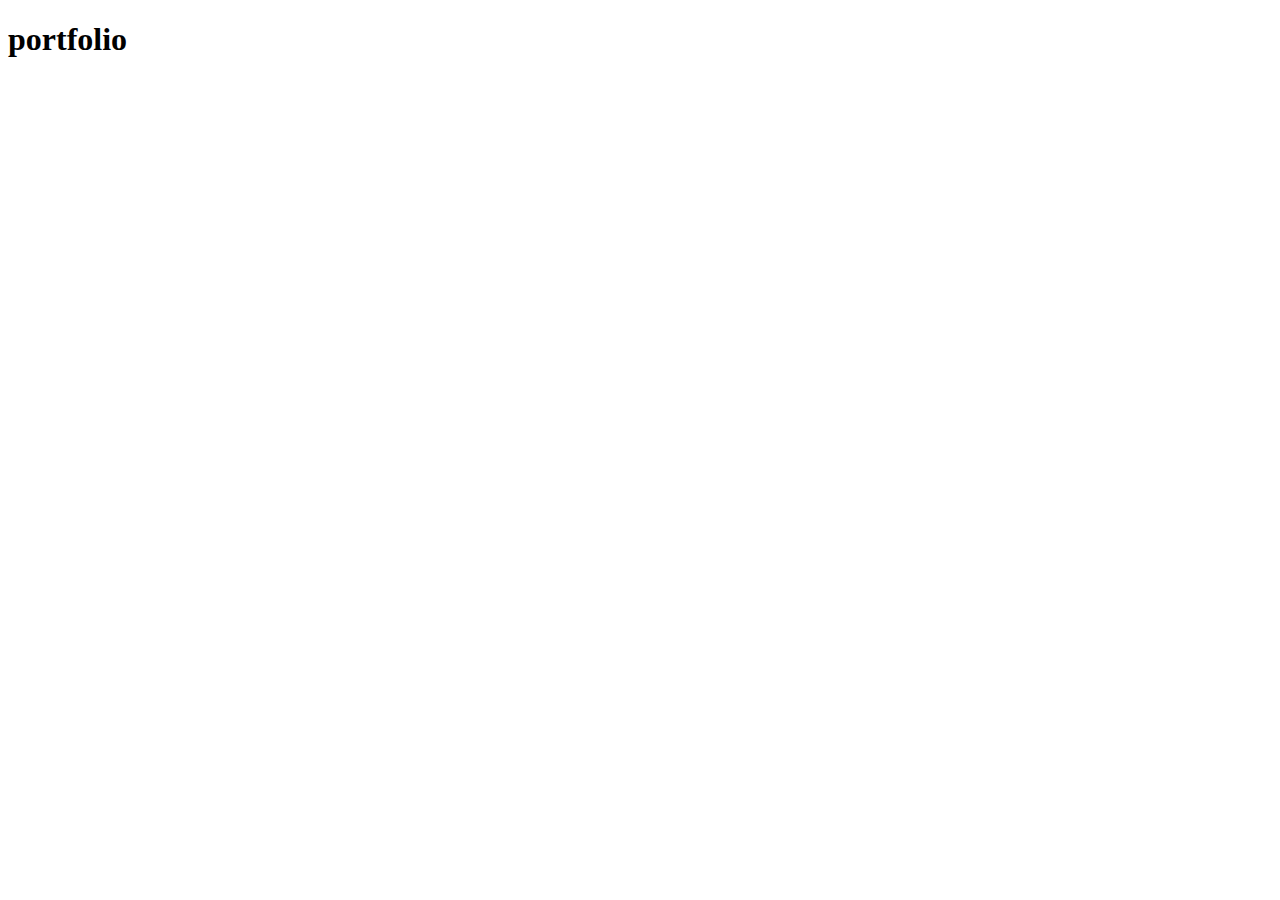
==== portfolio.html @ 7af53f61 "Dobavil documenti iz hw-1" ====
<!DOCTYPE html>
<html lang="en">
<head>
    <meta charset="UTF-8">
    <meta name="viewport" content="width=device-width, initial-scale=1.0">
    <title>Document</title>
</head>
<body>
    <h1>portfolio</h1>
</body>
</html>
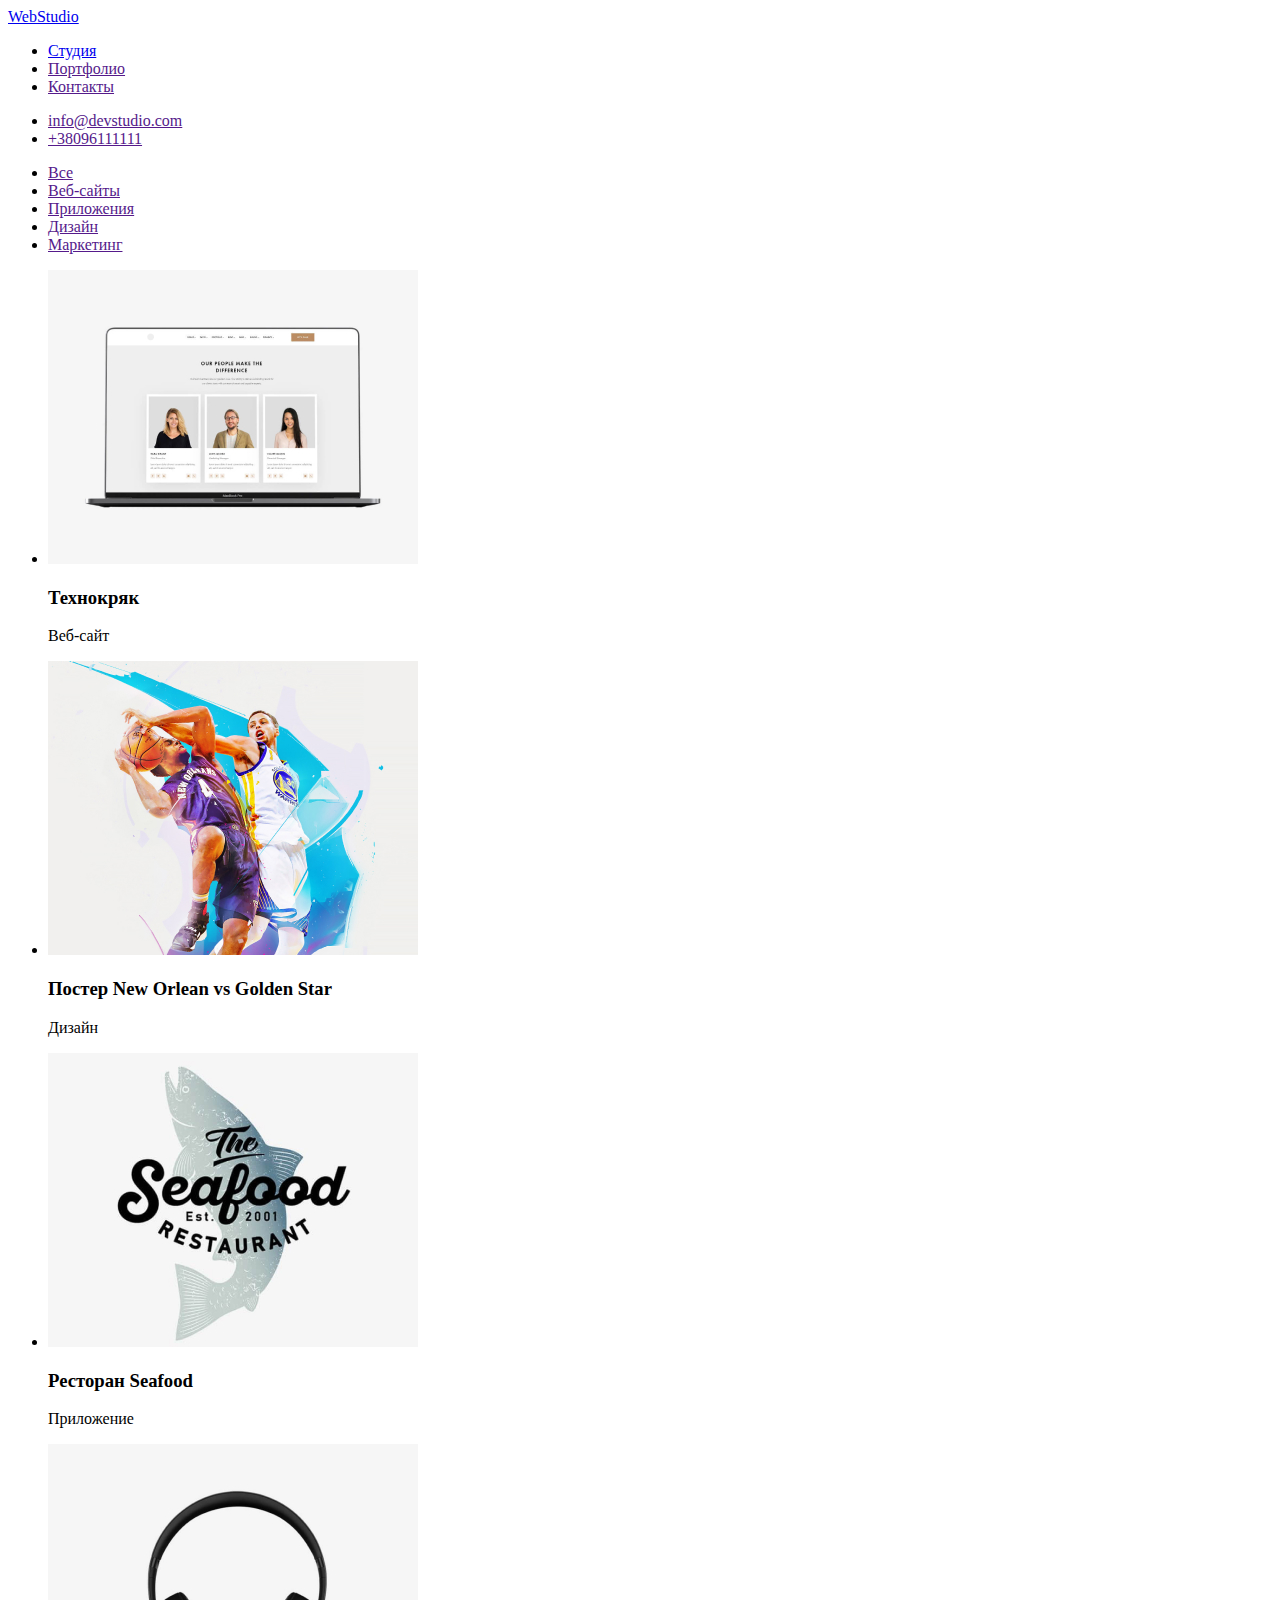
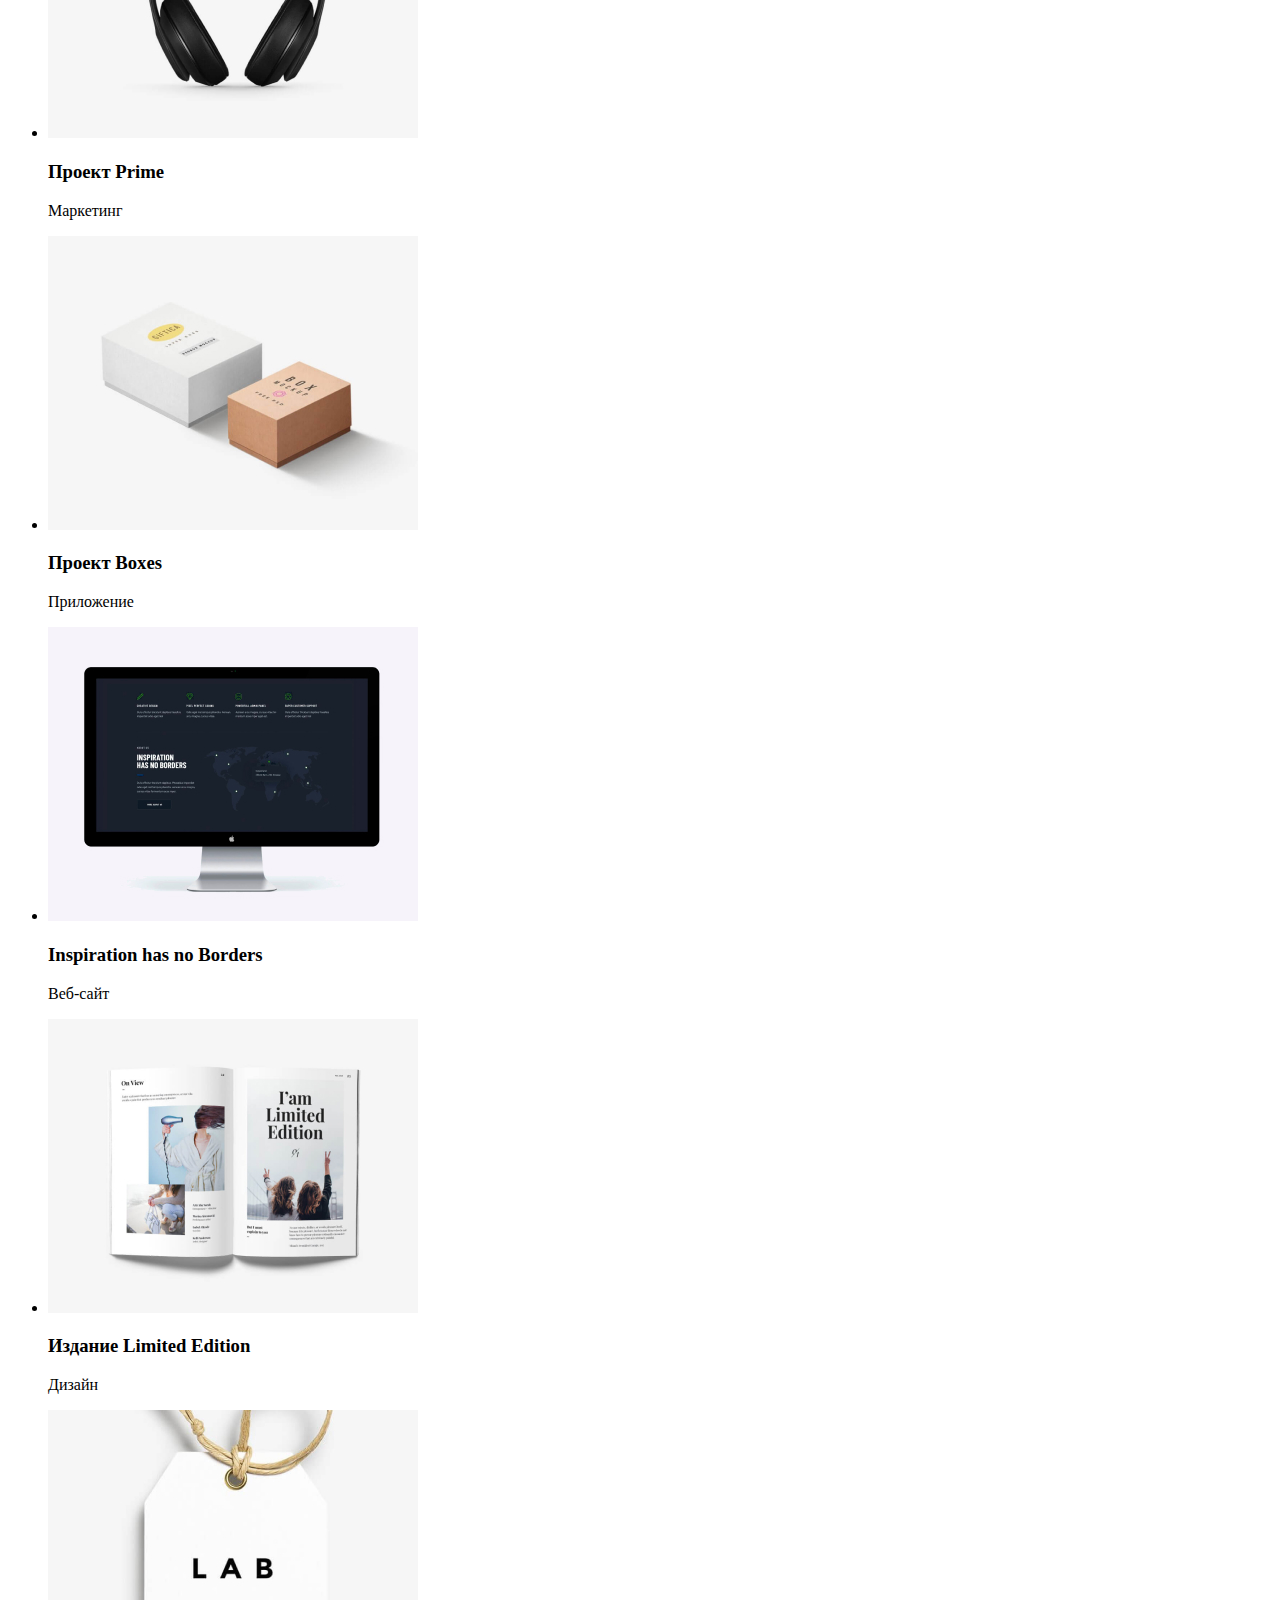
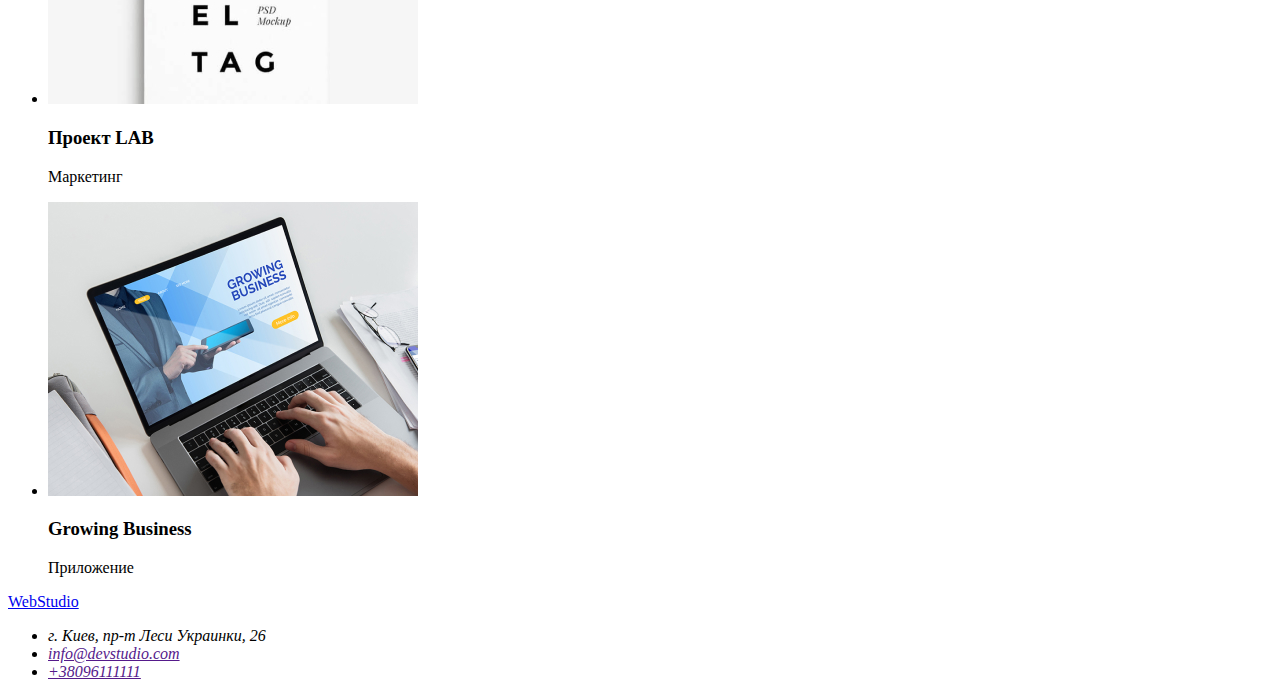
==== commit c4f8c272: "made html hw-2" ====
--- a/portfolio.html
+++ b/portfolio.html
@@ -6,6 +6,116 @@
     <title>Document</title>
 </head>
 <body>
-    <h1>portfolio</h1>
+    <header>
+        <nav>
+            <a href="/">
+    
+                WebStudio
+            </a>
+            <ul>
+                <li> <a href="./index.html">Студия</a></li>
+                <li> <a href="">Портфолио</a></li>
+                <li> <a href="">Контакты</a></li>
+            </ul>
+        </nav>
+        <ul>
+            <li><a href="">info@devstudio.com</a></li>
+            <li><a href="">+38096111111</a></li>
+        </ul>
+    
+    </header>
+    <!-- Telo -->
+
+    <main>
+        <ul>
+        <li> <a href="">Все</a></li>
+        <li> <a href="">Веб-сайты</a></li>
+        <li> <a href="">Приложения</a></li>
+        <li> <a href="">Дизайн</a></li>
+        <li> <a href="">Маркетинг</a></li>
+        </ul>
+
+        <section>
+            <ul>
+                <li><img src="./img/img7.jpg" alt="tehnokryak" width="370">
+                <h3>Технокряк</h3>
+                <p>Веб-сайт</p>
+                </li>
+            </ul>
+            <ul>
+                <li><img src="./img/img8.jpg" alt="new orlean" width="370">
+                    <h3>Постер New Orlean vs Golden Star</h3>
+                    <p>Дизайн</p>
+                </li>
+            </ul>
+            <ul>
+                <li><img src="./img/img9.jpg" alt="Seafood" width="370">
+                    <h3>Ресторан Seafood</h3>
+                    <p>Приложение</p>
+                </li>
+            </ul>
+
+            <ul>
+                <li><img src="./img/img10.jpg" alt="Prime" width="370">
+                    <h3>Проект Prime</h3>
+                    <p>Маркетинг</p>
+                </li>
+            </ul>
+
+            <ul>
+                <li><img src="./img/img11.jpg" alt="Boxes" width="370">
+                    <h3>Проект Boxes</h3>
+                    <p>Приложение</p>
+                </li>
+            </ul>
+
+            <ul>
+                <li><img src="./img/img12.jpg" alt="Inspiration" width="370">
+                    <h3>Inspiration has no Borders</h3>
+                    <p>Веб-сайт</p>
+                </li>
+            </ul>
+
+            <ul>
+                <li><img src="./img/img13.jpg" alt="Limited Edition" width="370">
+                    <h3>Издание Limited Edition</h3>
+                    <p>Дизайн</p>
+                </li>
+            </ul>
+
+            <ul>
+                <li><img src="./img/img14.jpg" alt="LAB" width="370">
+                    <h3>Проект LAB</h3>
+                    <p>Маркетинг</p>
+                </li>
+            </ul>
+
+            <ul>
+                <li><img src="./img/img15.jpg" alt="Growing Business" width="370">
+                    <h3>Growing Business</h3>
+                    <p>Приложение</p>
+                </li>
+            </ul>
+        </section>
+
+    </main>
+
+    <!--FOOTER-->
+    <footer>
+    
+        <a href="/">
+            WebStudio
+        </a>
+        <address>
+            <ul>
+    
+                <li>г. Киев, пр-т Леси Украинки, 26</li>
+    
+                <li><a href="">info@devstudio.com</a></li>
+                <li><a href="">+38096111111</a></li>
+            </ul>
+        </address>
+    </footer>
+
 </body>
 </html>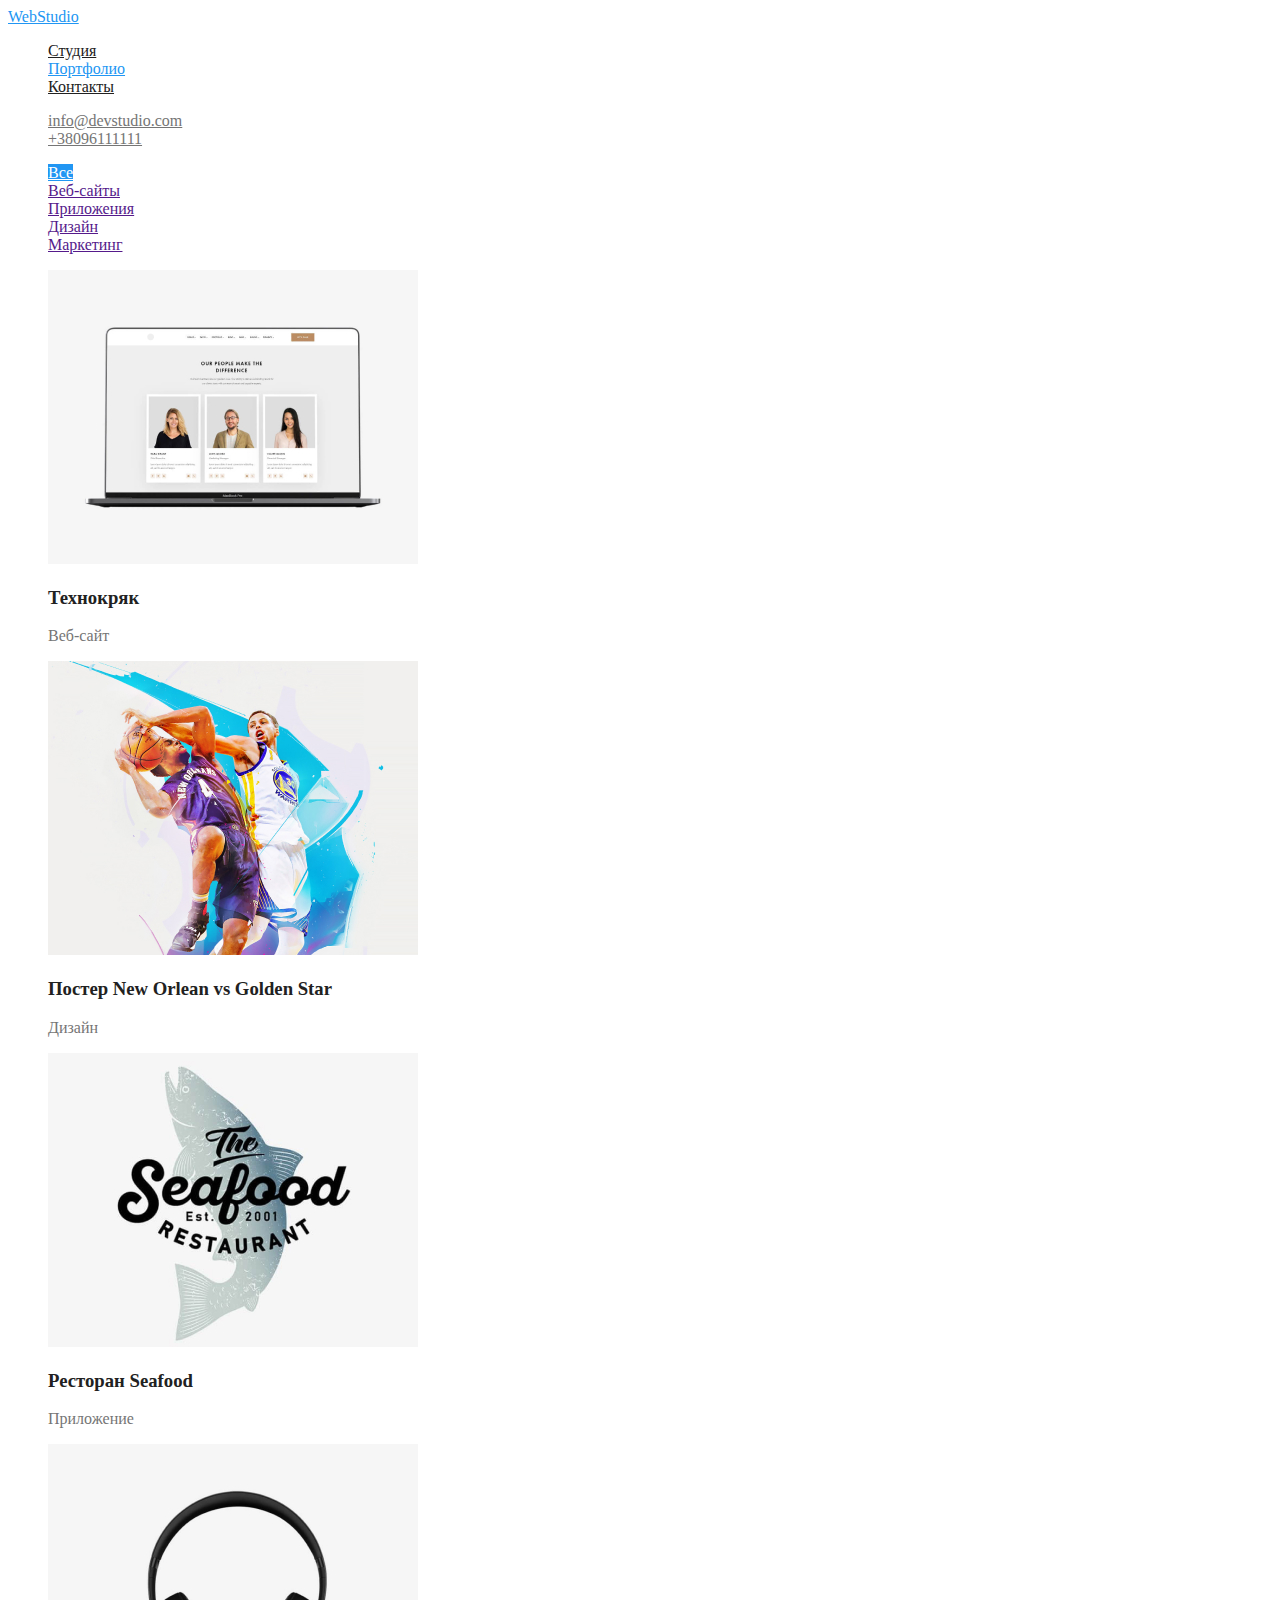
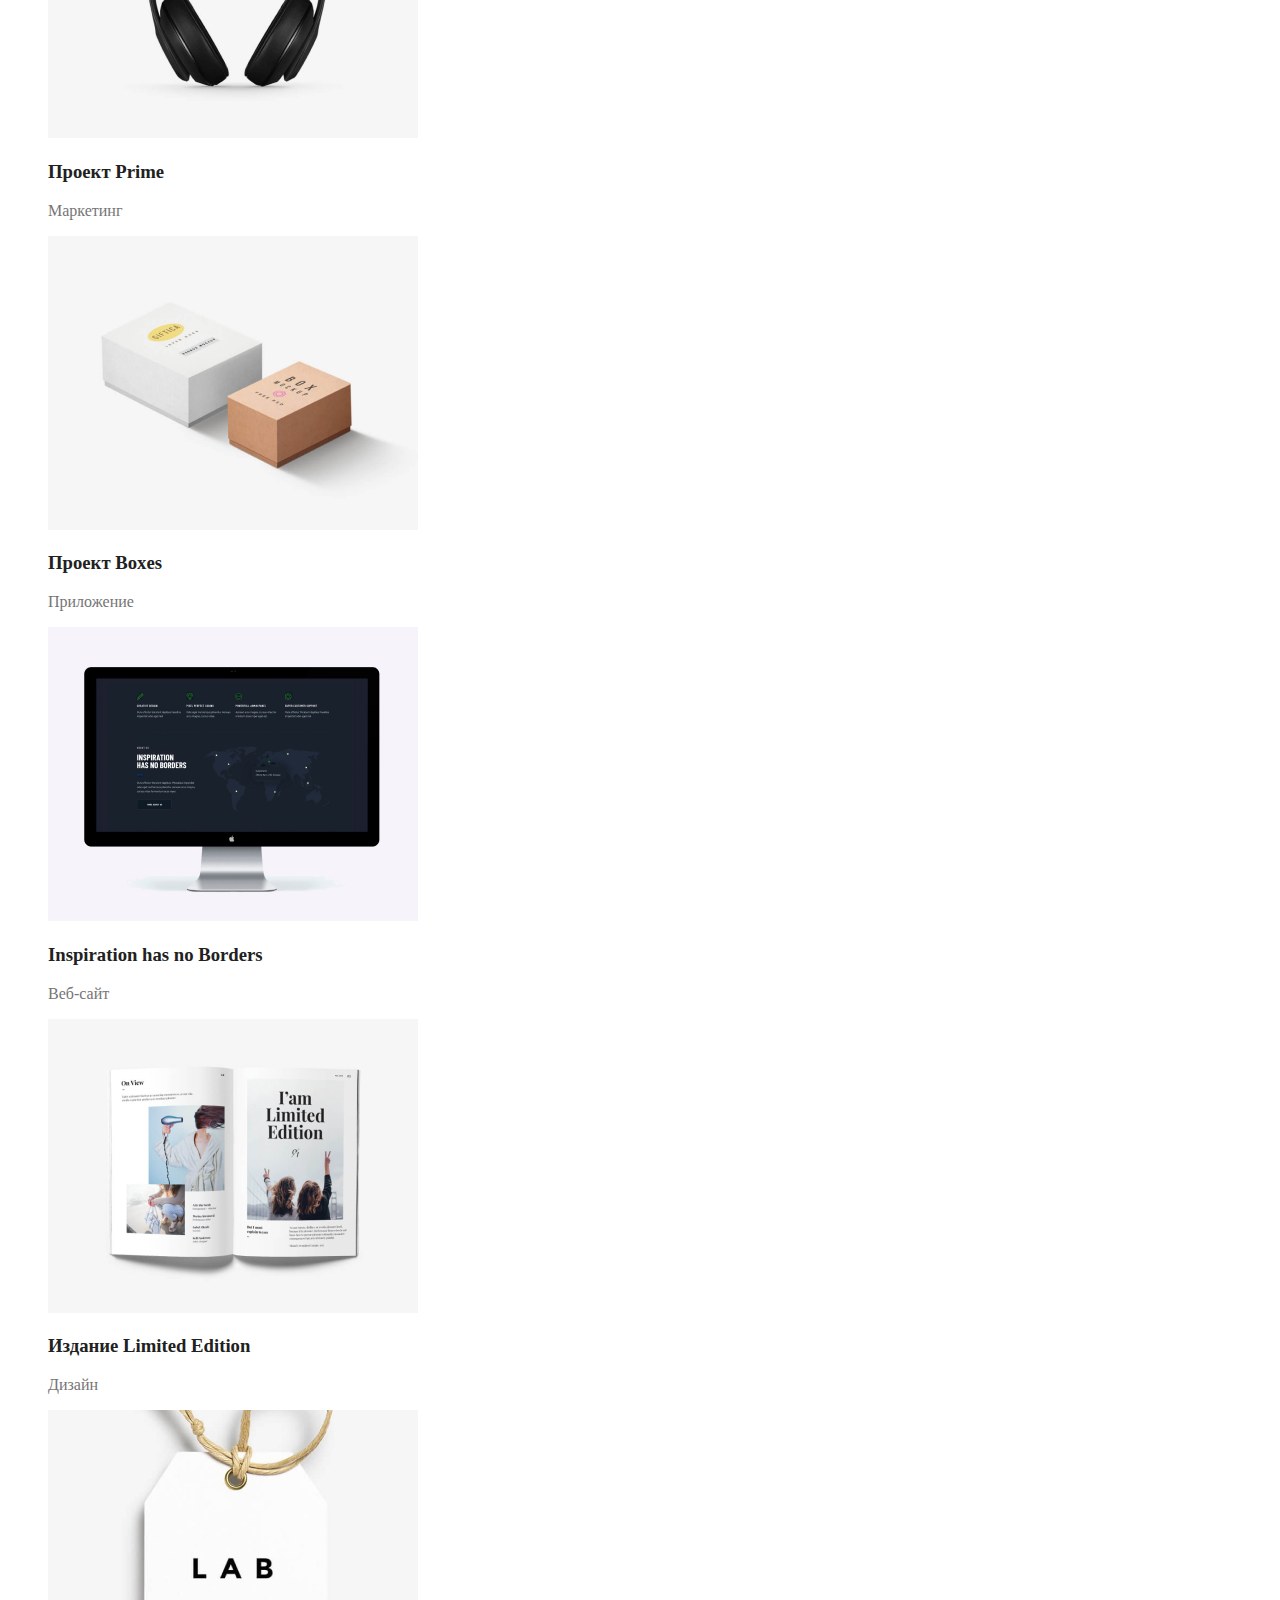
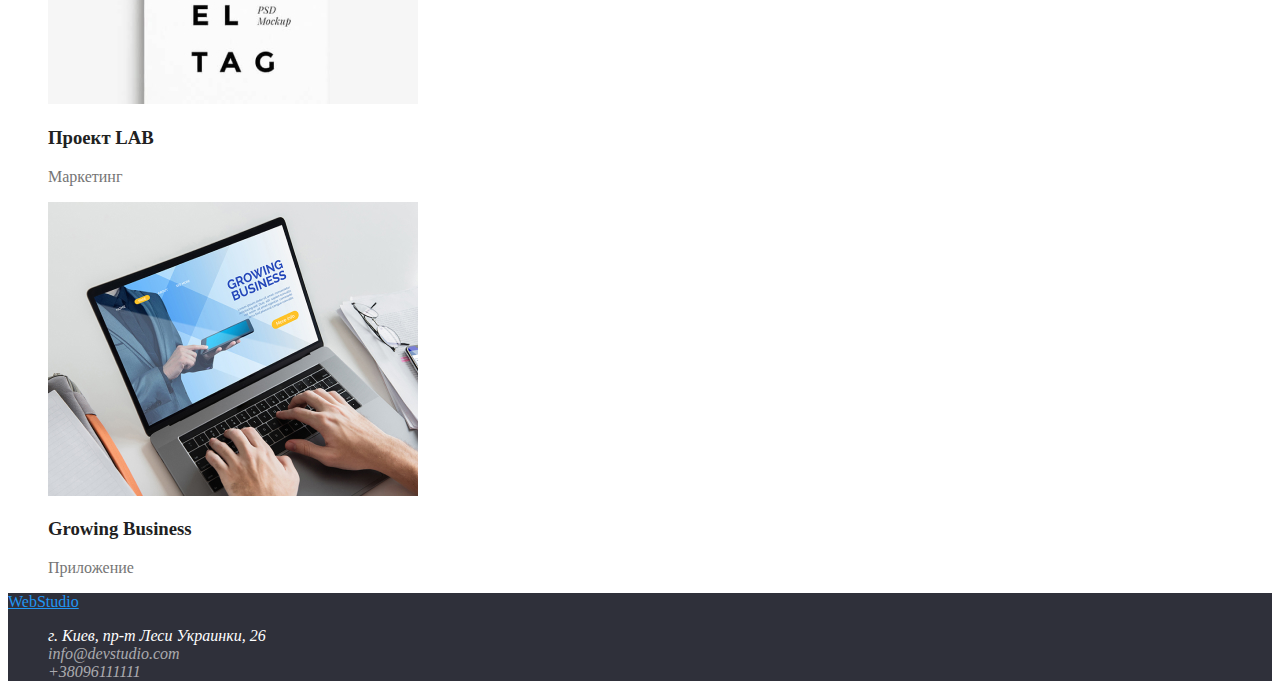
==== commit c8de917f: "made css to portfolio.html" ====
--- a/portfolio.html
+++ b/portfolio.html
@@ -1,34 +1,38 @@
 <!DOCTYPE html>
 <html lang="en">
+
 <head>
     <meta charset="UTF-8">
     <meta name="viewport" content="width=device-width, initial-scale=1.0">
     <title>Document</title>
+    <link rel="stylesheet" href="./css/style.css">
 </head>
+
 <body>
-    <header>
+    <!--SHAPKA-->
+    <header class="header">
         <nav>
-            <a href="/">
-    
+            <a href="/" class="logo">
+
                 WebStudio
             </a>
-            <ul>
-                <li> <a href="./index.html">Студия</a></li>
-                <li> <a href="">Портфолио</a></li>
-                <li> <a href="">Контакты</a></li>
+            <ul class="site-nav">
+                <li> <a href="./index.html" class="link">Студия</a></li>
+                <li> <a href="" class="link-current">Портфолио</a></li>
+                <li> <a href="" class="link">Контакты</a></li>
             </ul>
         </nav>
-        <ul>
-            <li><a href="">info@devstudio.com</a></li>
-            <li><a href="">+38096111111</a></li>
+        <ul class="contacts">
+            <li><a href="" class="link">info@devstudio.com</a></li>
+            <li><a href="" class="link">+38096111111</a></li>
         </ul>
     
     </header>
     <!-- Telo -->
 
     <main>
-        <ul>
-        <li> <a href="">Все</a></li>
+        <ul class="features">
+        <li> <a href="" class="features-button">Все</a></li>
         <li> <a href="">Веб-сайты</a></li>
         <li> <a href="">Приложения</a></li>
         <li> <a href="">Дизайн</a></li>
@@ -38,62 +42,62 @@
         <section>
             <ul>
                 <li><img src="./img/img7.jpg" alt="tehnokryak" width="370">
-                <h3>Технокряк</h3>
-                <p>Веб-сайт</p>
+                <h3 class="section-title">Технокряк</h3>
+                <p class="section-text">Веб-сайт</p>
                 </li>
             </ul>
             <ul>
                 <li><img src="./img/img8.jpg" alt="new orlean" width="370">
-                    <h3>Постер New Orlean vs Golden Star</h3>
-                    <p>Дизайн</p>
+                    <h3 class="section-title">Постер New Orlean vs Golden Star</h3>
+                    <p class="section-text">Дизайн</p>
                 </li>
             </ul>
             <ul>
                 <li><img src="./img/img9.jpg" alt="Seafood" width="370">
-                    <h3>Ресторан Seafood</h3>
-                    <p>Приложение</p>
+                    <h3 class="section-title">Ресторан Seafood</h3>
+                    <p class="section-text">Приложение</p>
                 </li>
             </ul>
 
             <ul>
                 <li><img src="./img/img10.jpg" alt="Prime" width="370">
-                    <h3>Проект Prime</h3>
-                    <p>Маркетинг</p>
+                    <h3 class="section-title">Проект Prime</h3>
+                    <p class="section-text">Маркетинг</p>
                 </li>
             </ul>
 
             <ul>
                 <li><img src="./img/img11.jpg" alt="Boxes" width="370">
-                    <h3>Проект Boxes</h3>
-                    <p>Приложение</p>
+                    <h3 class="section-title">Проект Boxes</h3>
+                    <p class="section-text">Приложение</p>
                 </li>
             </ul>
 
             <ul>
                 <li><img src="./img/img12.jpg" alt="Inspiration" width="370">
-                    <h3>Inspiration has no Borders</h3>
-                    <p>Веб-сайт</p>
+                    <h3 class="section-title">Inspiration has no Borders</h3>
+                    <p class="section-text">Веб-сайт</p>
                 </li>
             </ul>
 
             <ul>
                 <li><img src="./img/img13.jpg" alt="Limited Edition" width="370">
-                    <h3>Издание Limited Edition</h3>
-                    <p>Дизайн</p>
+                    <h3 class="section-title">Издание Limited Edition</h3>
+                    <p class="section-text">Дизайн</p>
                 </li>
             </ul>
 
             <ul>
                 <li><img src="./img/img14.jpg" alt="LAB" width="370">
-                    <h3>Проект LAB</h3>
-                    <p>Маркетинг</p>
+                    <h3 class="section-title">Проект LAB</h3>
+                    <p class="section-text">Маркетинг</p>
                 </li>
             </ul>
 
             <ul>
                 <li><img src="./img/img15.jpg" alt="Growing Business" width="370">
-                    <h3>Growing Business</h3>
-                    <p>Приложение</p>
+                    <h3 class="section-title">Growing Business</h3>
+                    <p class="section-text">Приложение</p>
                 </li>
             </ul>
         </section>
@@ -101,21 +105,21 @@
     </main>
 
     <!--FOOTER-->
-    <footer>
+    <footer class="footer">
     
-        <a href="/">
+        <a href="/" class="logo">
             WebStudio
         </a>
         <address>
             <ul>
     
-                <li>г. Киев, пр-т Леси Украинки, 26</li>
+                <li class="address">г. Киев, пр-т Леси Украинки, 26</li>
     
-                <li><a href="">info@devstudio.com</a></li>
-                <li><a href="">+38096111111</a></li>
+                <li class="contact-address">info@devstudio.com</li>
+                <li class="contact-address">+38096111111</li>
             </ul>
         </address>
     </footer>
-
-</body>
-</html>+    </body>
+    
+    </html>--- a/css/style.css
+++ b/css/style.css
@@ -0,0 +1,90 @@
+/* osnovnoy cvet teksta #212121; */
+/* vtorichniy cvet teksta #757575; */
+/* akcent #2196F3; */
+/* beliy #FFFFFF; */
+
+:root {
+  --primary-text-color: #212121;
+  --secondary-text-color: #757575;
+  --akcent-color: #2196f3;
+  --white-color: #ffffff;
+}
+
+ul {
+  list-style: none;
+}
+
+.header {
+  background: #ffffff;
+}
+.logo {
+  color: var(--akcent-color);
+}
+/* site nav */
+.site-nav .link {
+  color: var(--primary-text-color);
+}
+.site-nav .link-current:hover,
+.site-nav .link-current:focus {
+  color: var(--akcent-color);
+}
+.site-nav .link-current {
+  color: var(--akcent-color);
+}
+/* contacts */
+.contacts .link {
+  color: var(--secondary-text-color);
+}
+.contacts .link-email {
+  color: var(--secondary-text-color);
+}
+.contacts .link-email:hover,
+.contacts .link-email:focus {
+  color: var(--akcent-color);
+}
+
+/* hero */
+.section-hero {
+  background: #2f303a;
+}
+.section-hero .hero-title {
+  color: #ffffff;
+}
+.section-hero .hero-button {
+  background: #2196f3;
+  color: #ffffff;
+}
+
+/* section */
+.section-title {
+  color: var(--primary-text-color);
+}
+.section-text {
+  color: var(--secondary-text-color);
+}
+.section-team {
+  background: #f5f4fa;
+}
+/* footer */
+.footer {
+  background: #2f303a;
+}
+.footer .address {
+  color: var(--white-color);
+}
+.footer .contact-address {
+  color: rgba(255, 255, 255, 0.6);
+}
+
+/* portfolio main */
+.features {
+  color: var(--primary-text-color);
+}
+.features .features-button {
+  background: #2196f3;
+  color: #ffffff;
+}
+.features .features-button:hover,
+.features .features-button:focus {
+  color: var(--akcent-color);
+}
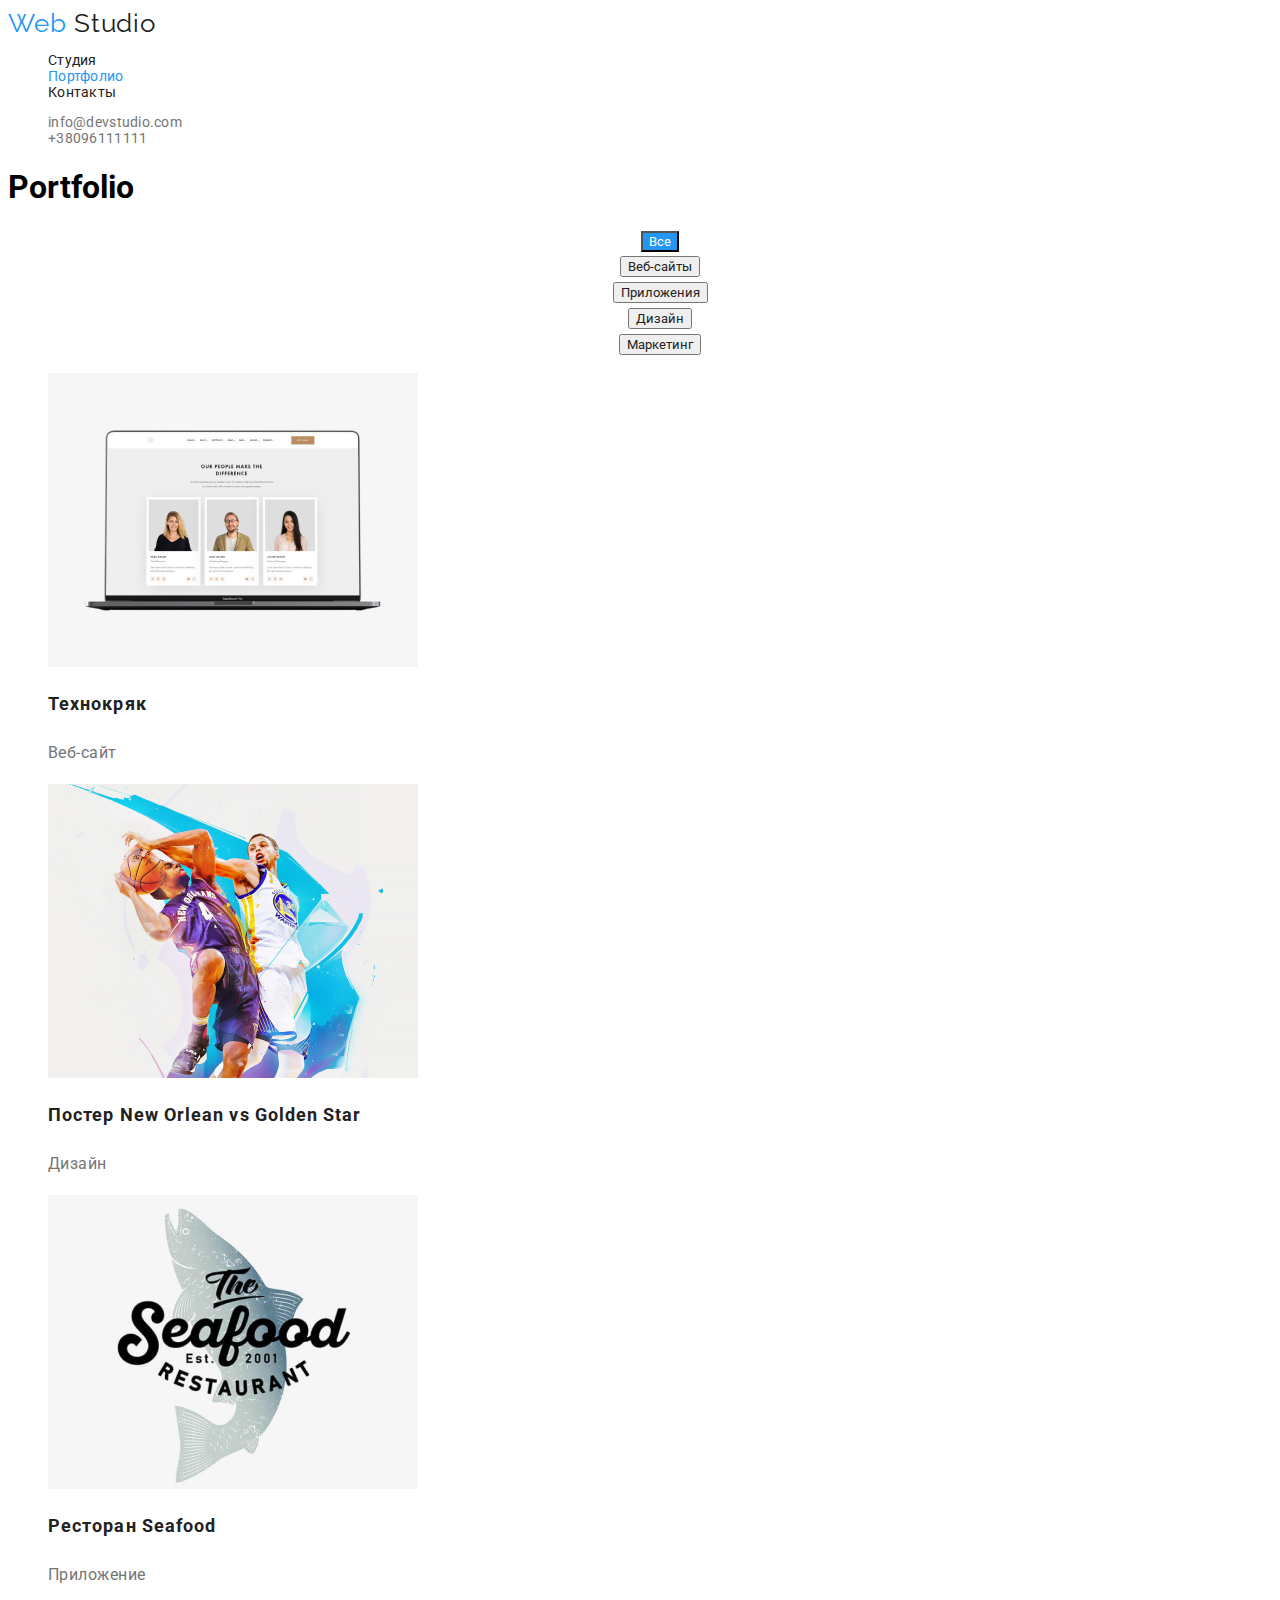
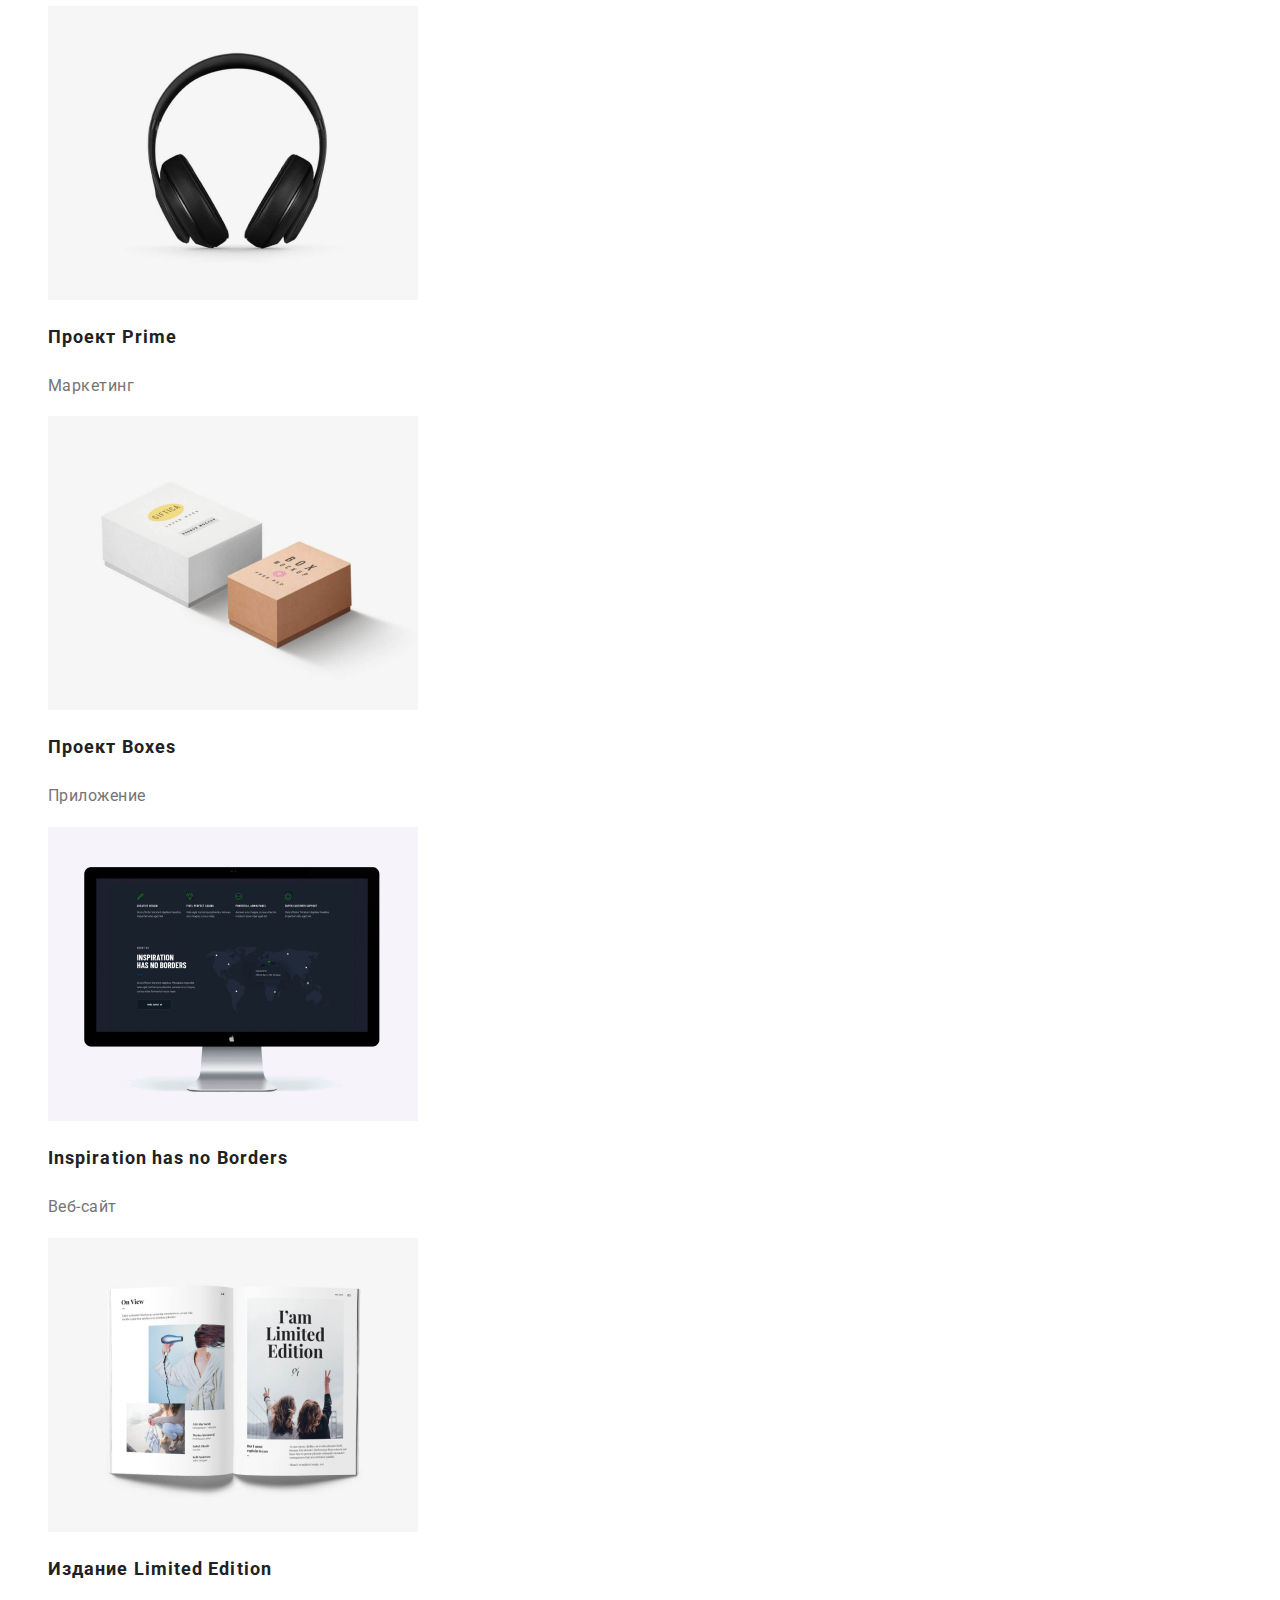
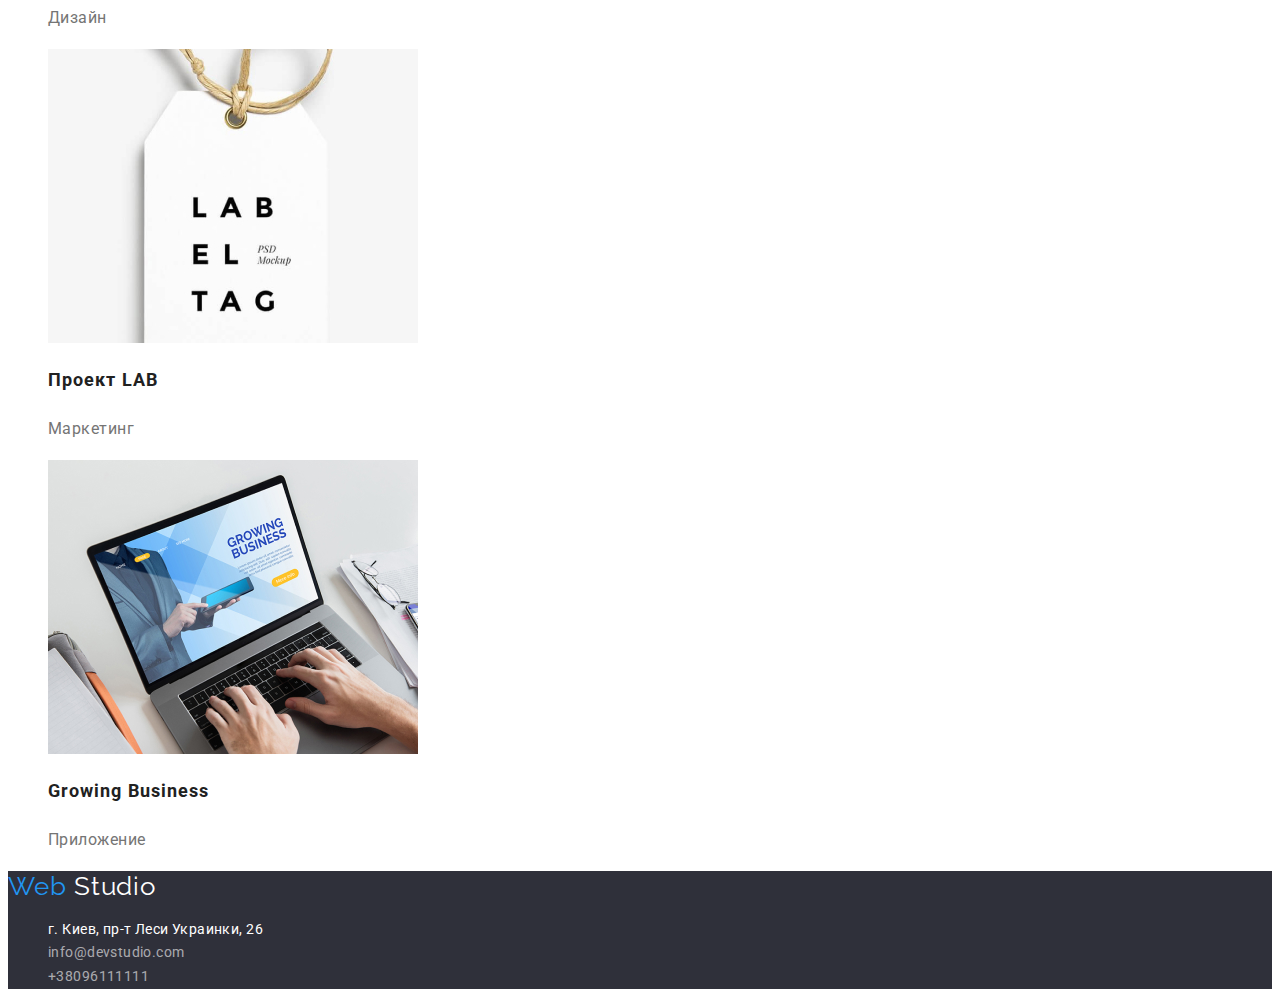
==== commit 52d2b296: "made css changes (text decoration) to portfolio.html" ====
--- a/portfolio.html
+++ b/portfolio.html
@@ -5,6 +5,8 @@
     <meta charset="UTF-8">
     <meta name="viewport" content="width=device-width, initial-scale=1.0">
     <title>Document</title>
+    <link href="https://fonts.googleapis.com/css2?family=Raleway:wght@700&family=Roboto:wght@500;700;900&display=swap"
+        rel="stylesheet">
     <link rel="stylesheet" href="./css/style.css">
 </head>
 
@@ -12,9 +14,9 @@
     <!--SHAPKA-->
     <header class="header">
         <nav>
-            <a href="/" class="logo">
+            <a href="/" class="logo">Web
 
-                WebStudio
+               <span class="accent">Studio</span> 
             </a>
             <ul class="site-nav">
                 <li> <a href="./index.html" class="link">Студия</a></li>
@@ -31,72 +33,74 @@
     <!-- Telo -->
 
     <main>
+        <section>
+        <h1>Portfolio</h1>
         <ul class="features">
-        <li> <a href="" class="features-button">Все</a></li>
-        <li> <a href="">Веб-сайты</a></li>
-        <li> <a href="">Приложения</a></li>
-        <li> <a href="">Дизайн</a></li>
-        <li> <a href="">Маркетинг</a></li>
+        <li> <button type="button" class="features-button">Все</button></li>
+        <li> <button type="button" class="link">Веб-сайты</button></li>
+        <li> <button type="button" class="link">Приложения</button></li>
+        <li> <button type="button" class="link">Дизайн</button></li>
+        <li> <button type="button" class="link">Маркетинг</button></li>
         </ul>
 
-        <section>
+        
             <ul>
                 <li><img src="./img/img7.jpg" alt="tehnokryak" width="370">
-                <h3 class="section-title">Технокряк</h3>
+                <h2 class="section-title">Технокряк</h3>
                 <p class="section-text">Веб-сайт</p>
                 </li>
             </ul>
             <ul>
                 <li><img src="./img/img8.jpg" alt="new orlean" width="370">
-                    <h3 class="section-title">Постер New Orlean vs Golden Star</h3>
+                    <h2 class="section-title">Постер New Orlean vs Golden Star</h3>
                     <p class="section-text">Дизайн</p>
                 </li>
             </ul>
             <ul>
                 <li><img src="./img/img9.jpg" alt="Seafood" width="370">
-                    <h3 class="section-title">Ресторан Seafood</h3>
+                    <h2 class="section-title">Ресторан Seafood</h3>
                     <p class="section-text">Приложение</p>
                 </li>
             </ul>
 
             <ul>
                 <li><img src="./img/img10.jpg" alt="Prime" width="370">
-                    <h3 class="section-title">Проект Prime</h3>
+                    <h2 class="section-title">Проект Prime</h3>
                     <p class="section-text">Маркетинг</p>
                 </li>
             </ul>
 
             <ul>
                 <li><img src="./img/img11.jpg" alt="Boxes" width="370">
-                    <h3 class="section-title">Проект Boxes</h3>
+                    <h2 class="section-title">Проект Boxes</h3>
                     <p class="section-text">Приложение</p>
                 </li>
             </ul>
 
             <ul>
                 <li><img src="./img/img12.jpg" alt="Inspiration" width="370">
-                    <h3 class="section-title">Inspiration has no Borders</h3>
+                    <h2 class="section-title">Inspiration has no Borders</h3>
                     <p class="section-text">Веб-сайт</p>
                 </li>
             </ul>
 
             <ul>
                 <li><img src="./img/img13.jpg" alt="Limited Edition" width="370">
-                    <h3 class="section-title">Издание Limited Edition</h3>
+                    <h2 class="section-title">Издание Limited Edition</h3>
                     <p class="section-text">Дизайн</p>
                 </li>
             </ul>
 
             <ul>
                 <li><img src="./img/img14.jpg" alt="LAB" width="370">
-                    <h3 class="section-title">Проект LAB</h3>
+                    <h2 class="section-title">Проект LAB</h3>
                     <p class="section-text">Маркетинг</p>
                 </li>
             </ul>
 
             <ul>
                 <li><img src="./img/img15.jpg" alt="Growing Business" width="370">
-                    <h3 class="section-title">Growing Business</h3>
+                    <h2 class="section-title">Growing Business</h3>
                     <p class="section-text">Приложение</p>
                 </li>
             </ul>
@@ -107,8 +111,9 @@
     <!--FOOTER-->
     <footer class="footer">
     
-        <a href="/" class="logo">
-            WebStudio
+        <a href="/" class="logo">Web
+        
+            <span class="accent">Studio</span>
         </a>
         <address>
             <ul>
--- a/css/style.css
+++ b/css/style.css
@@ -14,15 +14,31 @@
   list-style: none;
 }
 
+body {
+  font-family: Roboto, sans-serif;
+}
+
 .header {
   background: #ffffff;
 }
 .logo {
   color: var(--akcent-color);
+  font-family: Raleway, sans-serif;
+  font-size: 26px;
+  line-height: 1.19;
+  letter-spacing: 0.03em;
+
+  text-decoration: none;
 }
 /* site nav */
+.site-nav {
+  font-size: 14px;
+  line-height: 1.14;
+  letter-spacing: 0.02em;
+}
 .site-nav .link {
   color: var(--primary-text-color);
+  text-decoration: none;
 }
 .site-nav .link-current:hover,
 .site-nav .link-current:focus {
@@ -30,13 +46,21 @@
 }
 .site-nav .link-current {
   color: var(--akcent-color);
+  text-decoration: none;
 }
 /* contacts */
+.contacts {
+  font-size: 14px;
+  line-height: 1.14;
+  letter-spacing: 0.02em;
+}
 .contacts .link {
   color: var(--secondary-text-color);
+  text-decoration: none;
 }
 .contacts .link-email {
   color: var(--secondary-text-color);
+  text-decoration: none;
 }
 .contacts .link-email:hover,
 .contacts .link-email:focus {
@@ -57,15 +81,31 @@
 
 /* section */
 .section-title {
+  font-weight: 700;
+  font-size: 18px;
+  line-height: 2;
+  letter-spacing: 0.06em;
+
   color: var(--primary-text-color);
 }
 .section-text {
+  font-weight: 400;
+  font-size: 16px;
+  line-height: 1.87;
+  letter-spacing: 0.03em;
+
   color: var(--secondary-text-color);
 }
 .section-team {
   background: #f5f4fa;
 }
 /* footer */
+.footer li {
+  font-style: normal;
+  font-size: 14px;
+  line-height: 1.7;
+  letter-spacing: 0.03em;
+}
 .footer {
   background: #2f303a;
 }
@@ -75,16 +115,32 @@
 .footer .contact-address {
   color: rgba(255, 255, 255, 0.6);
 }
+.footer .accent {
+  color: var(--white-color);
+}
+/* button */
 
+button {
+  font-family: inherit;
+}
 /* portfolio main */
 .features {
+  font-size: 16px;
+  line-height: 1.62;
+  text-align: center;
+  letter-spacing: 0.03em;
+}
+.features .link {
   color: var(--primary-text-color);
 }
 .features .features-button {
   background: #2196f3;
   color: #ffffff;
 }
-.features .features-button:hover,
-.features .features-button:focus {
+.features .features-button:hover {
   color: var(--akcent-color);
 }
+
+.accent {
+  color: var(--primary-text-color);
+}
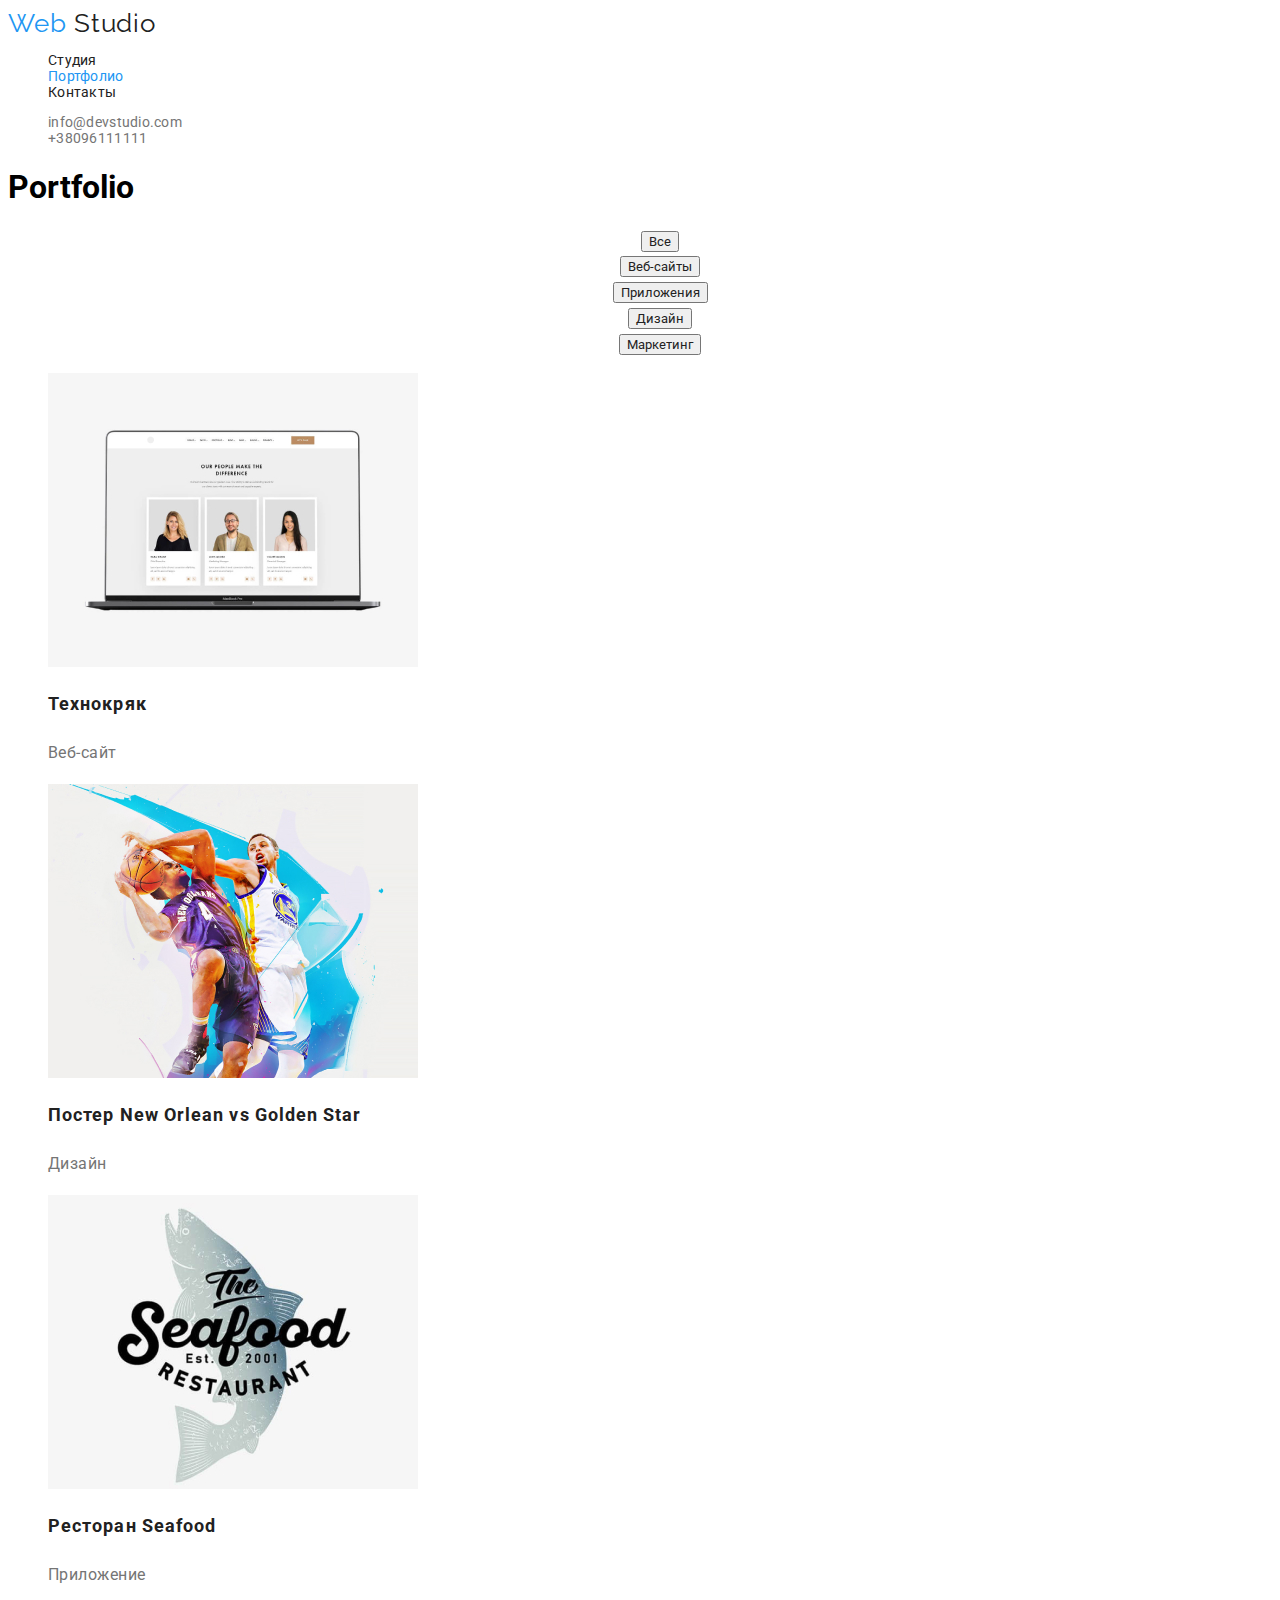
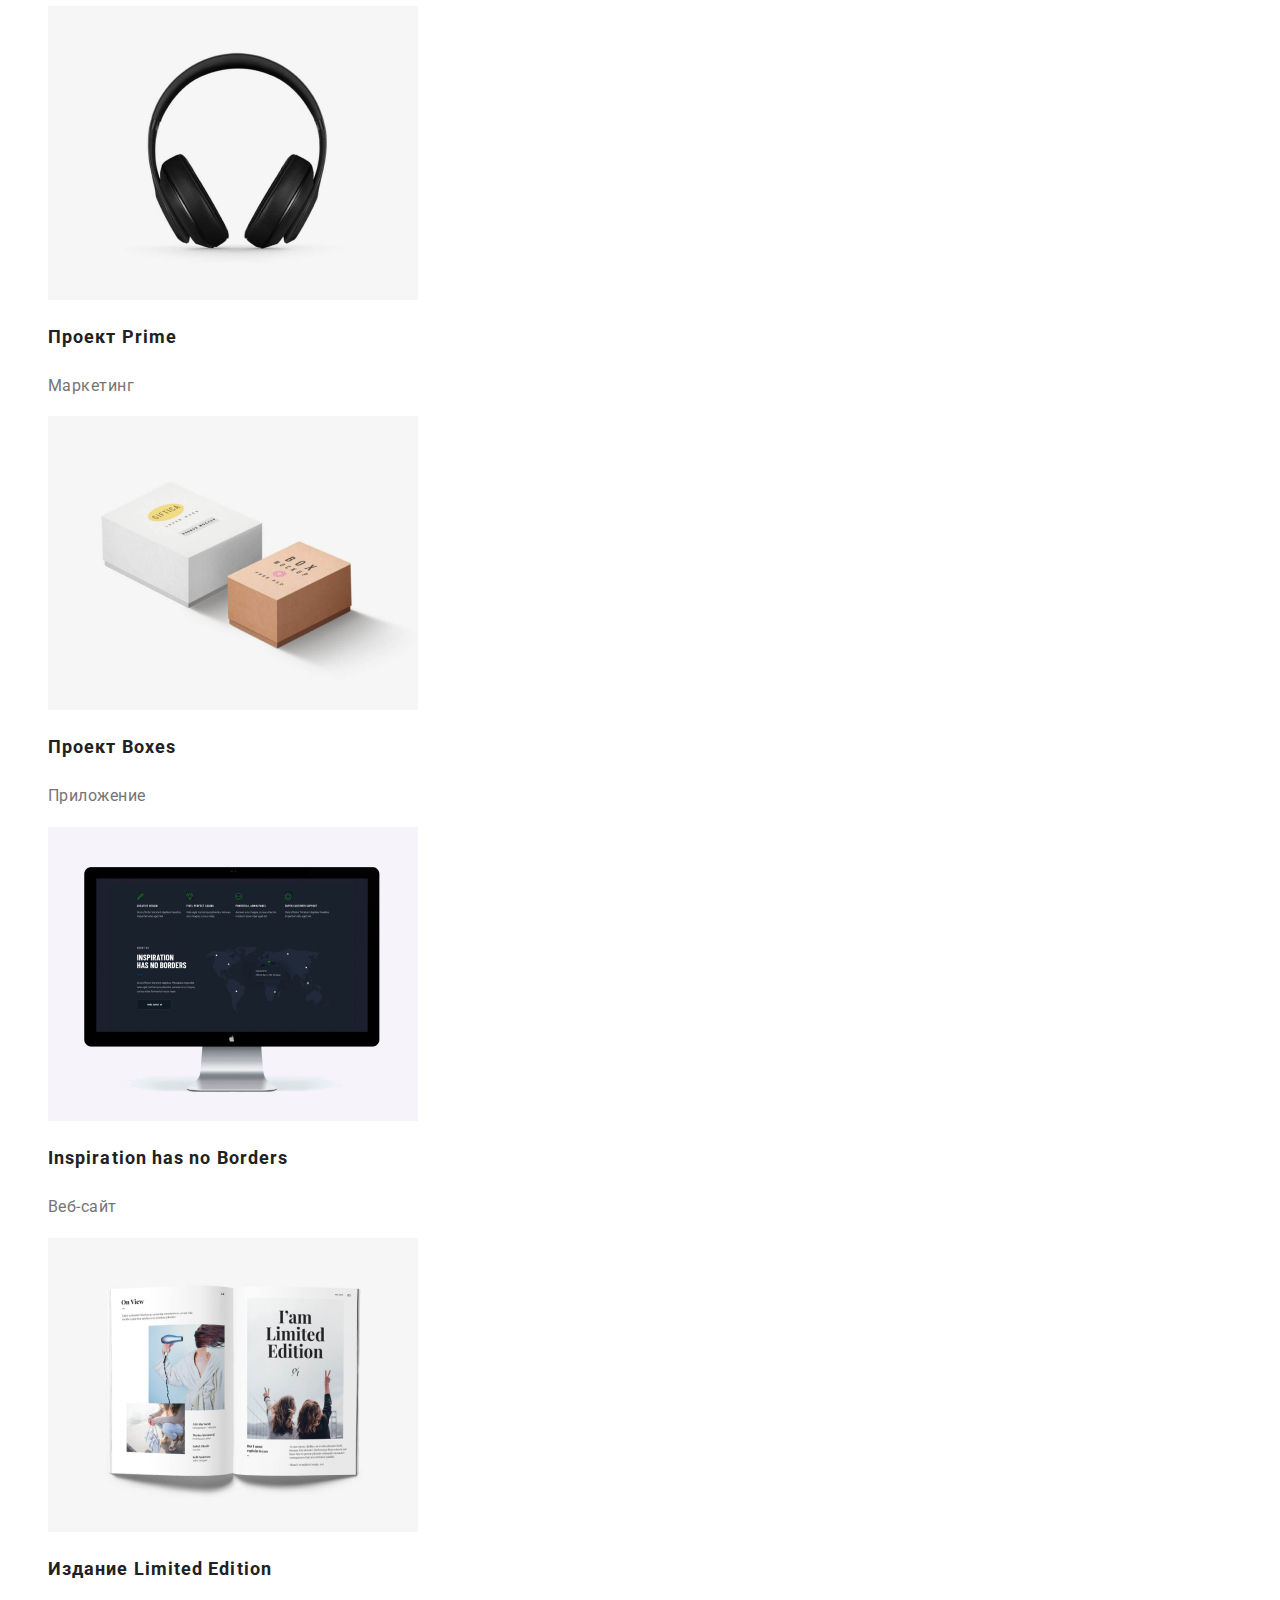
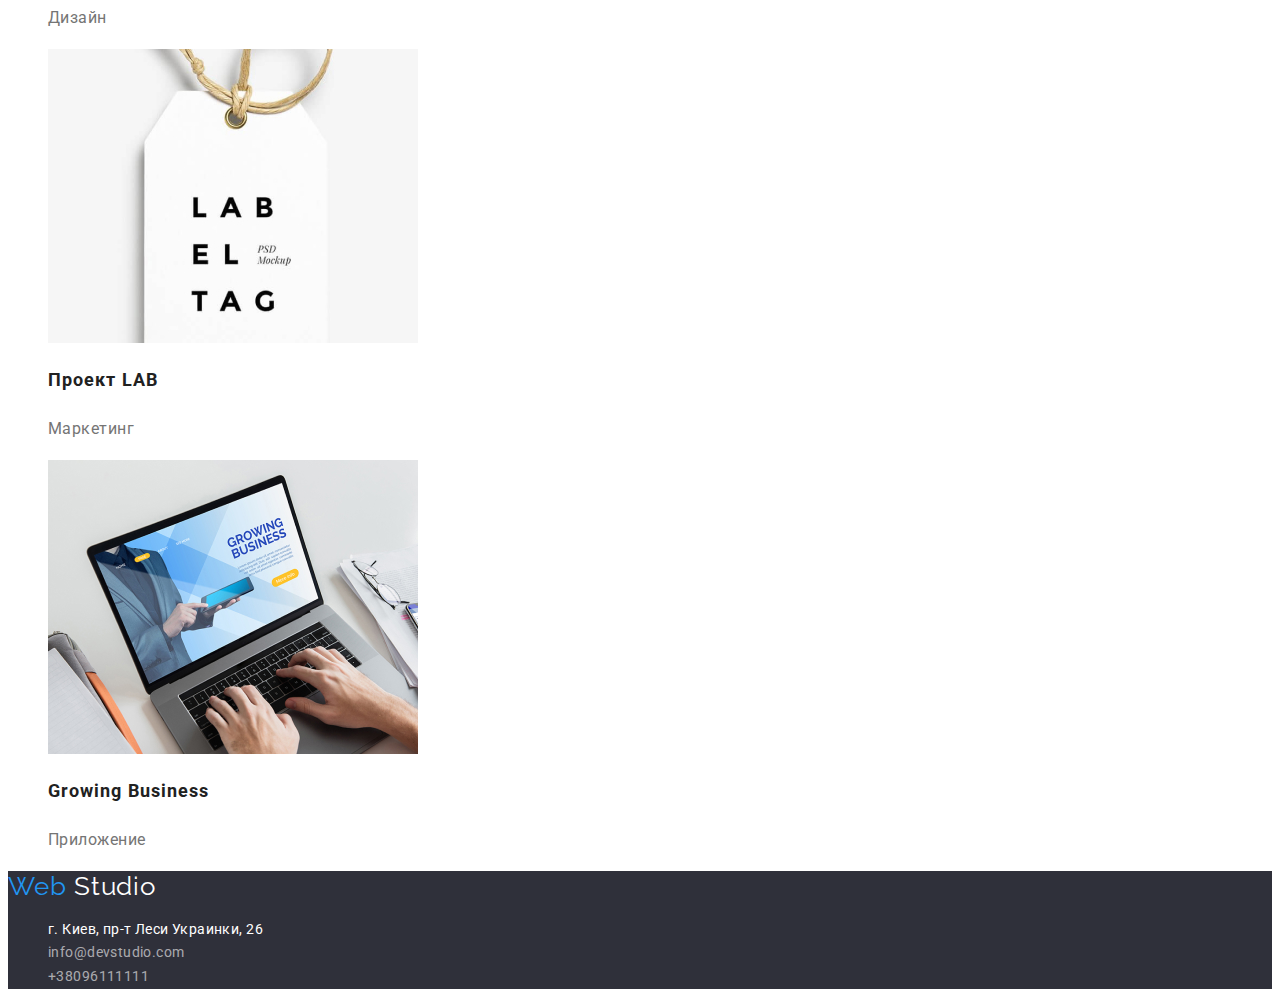
==== commit 1d991101: "fixed mistakes in hw to index and portfolio(ul,hover,)" ====
--- a/portfolio.html
+++ b/portfolio.html
@@ -14,13 +14,13 @@
     <!--SHAPKA-->
     <header class="header">
         <nav>
-            <a href="/" class="logo">Web
+            <a href="./index.html" class="logo">Web
 
                <span class="accent">Studio</span> 
             </a>
             <ul class="site-nav">
                 <li> <a href="./index.html" class="link">Студия</a></li>
-                <li> <a href="" class="link-current">Портфолио</a></li>
+                <li> <a href="./portfolio.html" class="link-current">Портфолио</a></li>
                 <li> <a href="" class="link">Контакты</a></li>
             </ul>
         </nav>
@@ -36,7 +36,7 @@
         <section>
         <h1>Portfolio</h1>
         <ul class="features">
-        <li> <button type="button" class="features-button">Все</button></li>
+        <li> <button type="button" class="link">Все</button></li>
         <li> <button type="button" class="link">Веб-сайты</button></li>
         <li> <button type="button" class="link">Приложения</button></li>
         <li> <button type="button" class="link">Дизайн</button></li>
@@ -49,56 +49,42 @@
                 <h2 class="section-title">Технокряк</h3>
                 <p class="section-text">Веб-сайт</p>
                 </li>
-            </ul>
-            <ul>
+            
                 <li><img src="./img/img8.jpg" alt="new orlean" width="370">
                     <h2 class="section-title">Постер New Orlean vs Golden Star</h3>
                     <p class="section-text">Дизайн</p>
                 </li>
-            </ul>
-            <ul>
+            
                 <li><img src="./img/img9.jpg" alt="Seafood" width="370">
                     <h2 class="section-title">Ресторан Seafood</h3>
                     <p class="section-text">Приложение</p>
                 </li>
-            </ul>
-
-            <ul>
+            
                 <li><img src="./img/img10.jpg" alt="Prime" width="370">
                     <h2 class="section-title">Проект Prime</h3>
                     <p class="section-text">Маркетинг</p>
                 </li>
-            </ul>
-
-            <ul>
+            
                 <li><img src="./img/img11.jpg" alt="Boxes" width="370">
                     <h2 class="section-title">Проект Boxes</h3>
                     <p class="section-text">Приложение</p>
                 </li>
-            </ul>
-
-            <ul>
+            
                 <li><img src="./img/img12.jpg" alt="Inspiration" width="370">
                     <h2 class="section-title">Inspiration has no Borders</h3>
                     <p class="section-text">Веб-сайт</p>
                 </li>
-            </ul>
-
-            <ul>
+            
                 <li><img src="./img/img13.jpg" alt="Limited Edition" width="370">
                     <h2 class="section-title">Издание Limited Edition</h3>
                     <p class="section-text">Дизайн</p>
                 </li>
-            </ul>
-
-            <ul>
+            
                 <li><img src="./img/img14.jpg" alt="LAB" width="370">
                     <h2 class="section-title">Проект LAB</h3>
                     <p class="section-text">Маркетинг</p>
                 </li>
-            </ul>
-
-            <ul>
+            
                 <li><img src="./img/img15.jpg" alt="Growing Business" width="370">
                     <h2 class="section-title">Growing Business</h3>
                     <p class="section-text">Приложение</p>
@@ -111,7 +97,7 @@
     <!--FOOTER-->
     <footer class="footer">
     
-        <a href="/" class="logo">Web
+        <a href="./index.html" class="logo">Web
         
             <span class="accent">Studio</span>
         </a>
--- a/css/style.css
+++ b/css/style.css
@@ -31,6 +31,11 @@
   text-decoration: none;
 }
 /* site nav */
+.navigation .link:hover,
+.navigation .link:focus {
+  color: var(--akcent-color);
+}
+
 .site-nav {
   font-size: 14px;
   line-height: 1.14;
@@ -65,6 +70,16 @@
 .contacts .link-email:hover,
 .contacts .link-email:focus {
   color: var(--akcent-color);
+}
+
+.contacts .link-contacts:hover,
+.contacts .link-contacts:focus {
+  color: var(--akcent-color);
+}
+
+.contacts .link-contacts {
+  color: var(--secondary-text-color);
+  text-decoration: none;
 }
 
 /* hero */
@@ -72,14 +87,56 @@
   background: #2f303a;
 }
 .section-hero .hero-title {
+  font-size: 44px;
+  line-height: 1.36;
+  text-align: center;
+  letter-spacing: 0.06em;
+  text-transform: uppercase;
   color: #ffffff;
 }
 .section-hero .hero-button {
+  font-size: 16px;
+  line-height: 1.87;
+  align-items: center;
+  text-align: center;
+  letter-spacing: 0.06em;
+
   background: #2196f3;
   color: #ffffff;
 }
 
 /* section */
+.section-function .section-title {
+  font-weight: 700;
+  font-size: 14px;
+  line-height: 1.14;
+  letter-spacing: 0.03em;
+  text-transform: uppercase;
+}
+
+.section-function .section-text {
+  font-weight: 400;
+  font-size: 14px;
+  line-height: 1.71;
+  letter-spacing: 0.03em;
+}
+
+.section .section-title {
+  font-weight: 700;
+  font-size: 36px;
+  line-height: 1.17;
+  text-align: center;
+  letter-spacing: 0.03em;
+}
+
+.section-team .section-team-title {
+  font-weight: 700;
+  font-size: 36px;
+  line-height: 1.17;
+  text-align: center;
+  letter-spacing: 0.03em;
+}
+
 .section-title {
   font-weight: 700;
   font-size: 18px;
@@ -99,6 +156,22 @@
 .section-team {
   background: #f5f4fa;
 }
+
+.section-team .section-title {
+  font-weight: 400;
+  font-size: 16px;
+  line-height: 1.19;
+  text-align: center;
+  letter-spacing: 0.03em;
+}
+
+.section-team .section-text {
+  font-weight: 400;
+  font-size: 16px;
+  line-height: 1.19;
+  text-align: center;
+  letter-spacing: 0.03em;
+}
 /* footer */
 .footer li {
   font-style: normal;
@@ -133,11 +206,9 @@
 .features .link {
   color: var(--primary-text-color);
 }
-.features .features-button {
-  background: #2196f3;
-  color: #ffffff;
-}
-.features .features-button:hover {
+
+.features .link:hover,
+.features .link:focus {
   color: var(--akcent-color);
 }
 
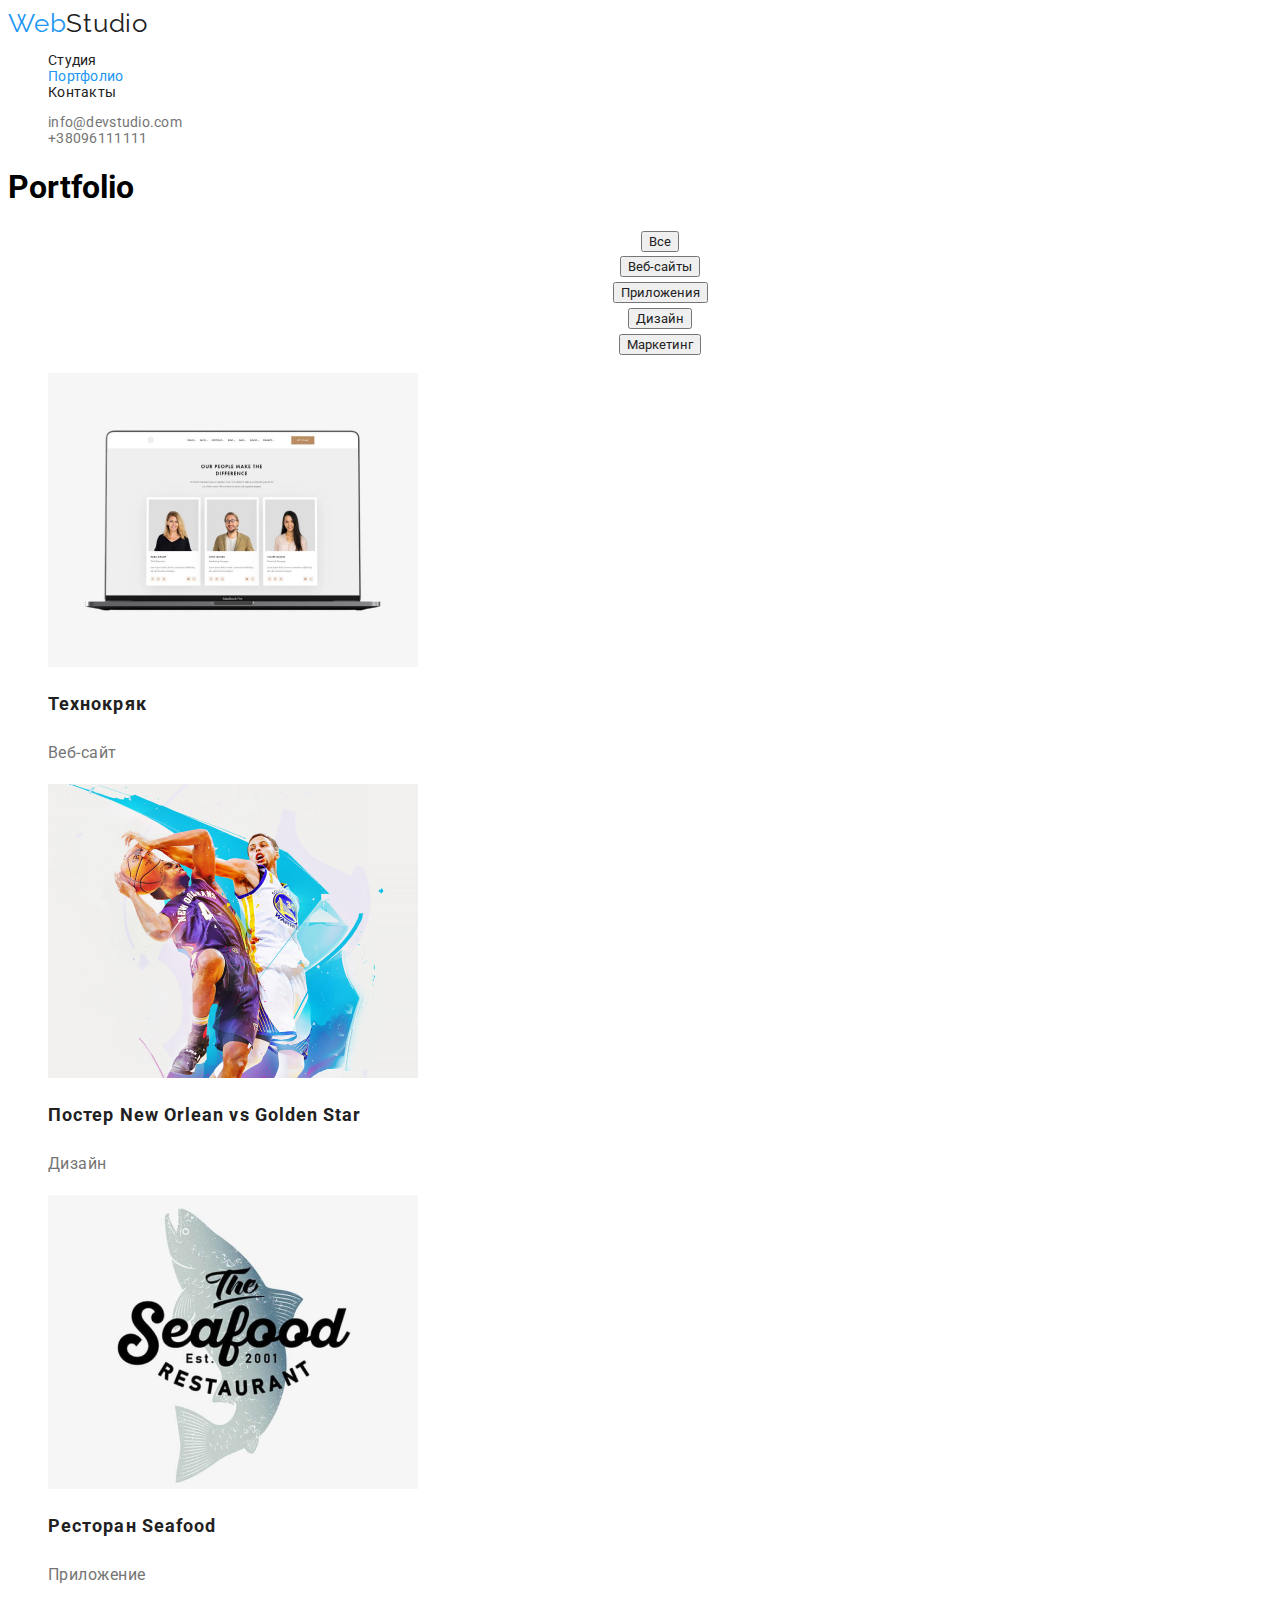
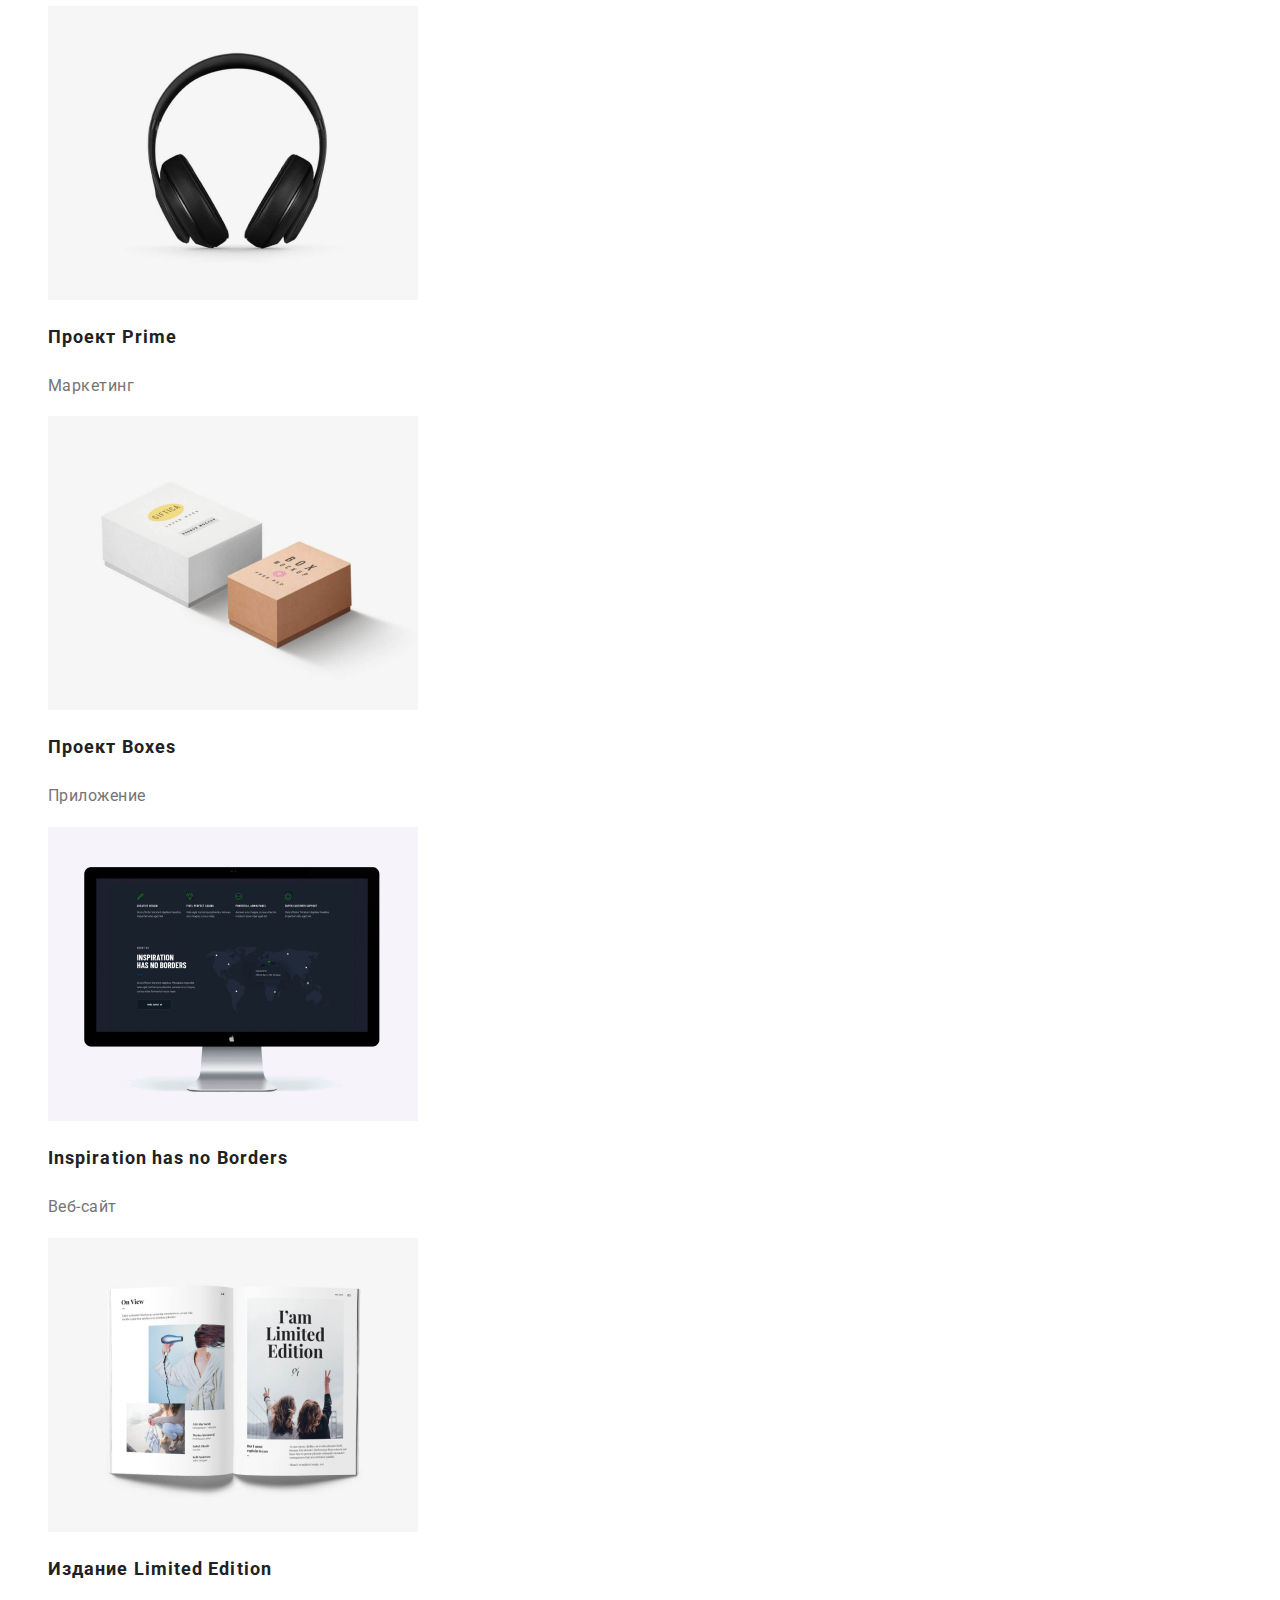
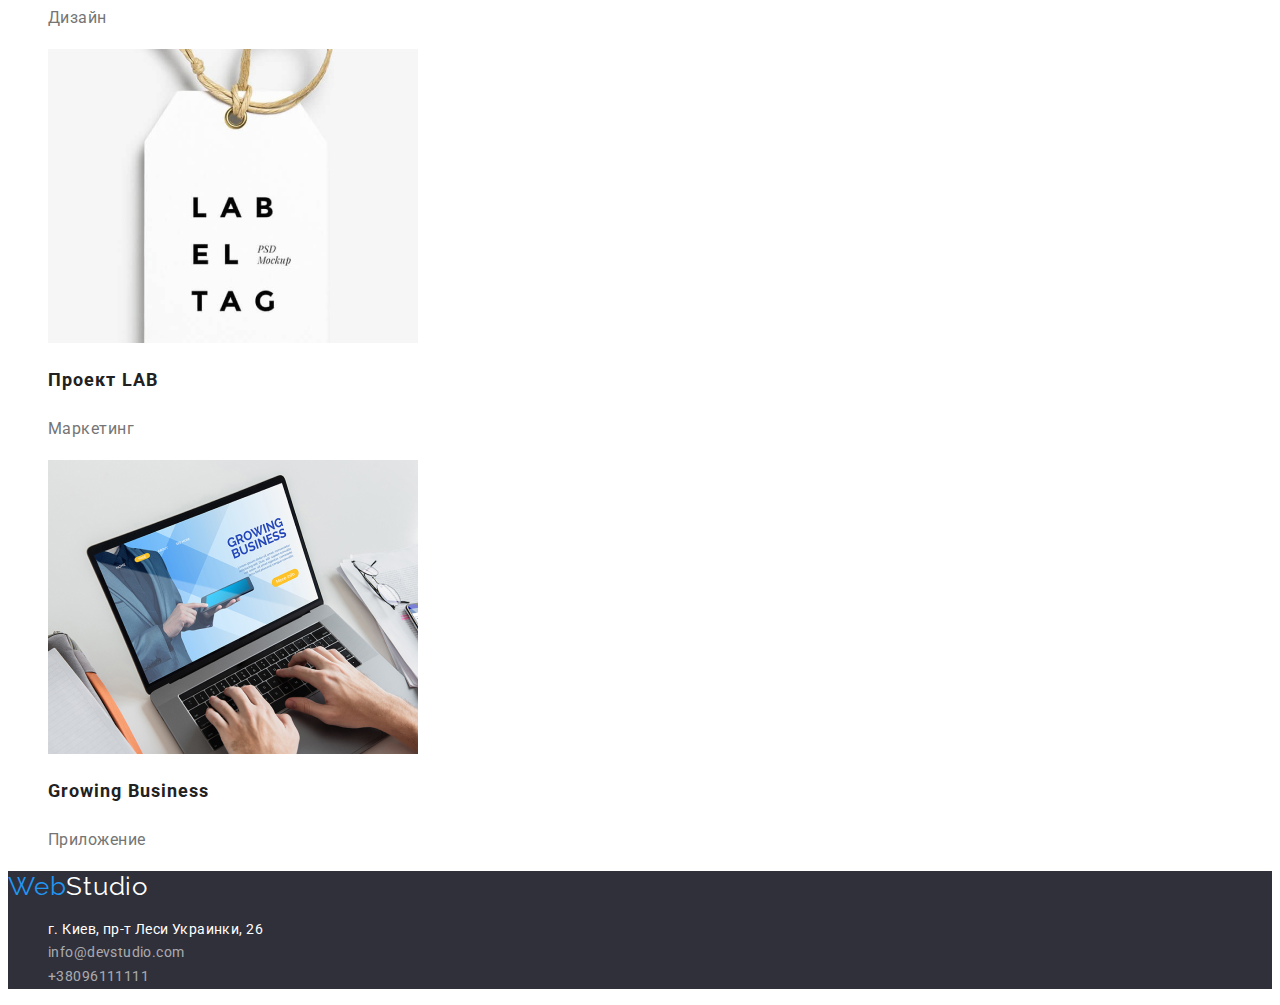
==== commit 9f588488: "fixed mistakes in logo and css navigation" ====
--- a/portfolio.html
+++ b/portfolio.html
@@ -14,9 +14,7 @@
     <!--SHAPKA-->
     <header class="header">
         <nav>
-            <a href="./index.html" class="logo">Web
-
-               <span class="accent">Studio</span> 
+            <a href="./index.html" class="logo"><span class="accent">Web</span>Studio
             </a>
             <ul class="site-nav">
                 <li> <a href="./index.html" class="link">Студия</a></li>
@@ -97,9 +95,7 @@
     <!--FOOTER-->
     <footer class="footer">
     
-        <a href="./index.html" class="logo">Web
-        
-            <span class="accent">Studio</span>
+        <a href="./index.html" class="logo"><span class="accent">Web</span>Studio
         </a>
         <address>
             <ul>
--- a/css/style.css
+++ b/css/style.css
@@ -22,14 +22,22 @@
   background: #ffffff;
 }
 .logo {
-  color: var(--akcent-color);
+  color: var(--primary-text-color);
   font-family: Raleway, sans-serif;
   font-size: 26px;
   line-height: 1.19;
   letter-spacing: 0.03em;
-
-  text-decoration: none;
-}
+  text-decoration: none;
+}
+
+.accent {
+  color: var(--akcent-color);
+  font-family: Raleway, sans-serif;
+  font-size: 26px;
+  line-height: 1.19;
+  letter-spacing: 0.03em;
+}
+
 /* site nav */
 .navigation .link:hover,
 .navigation .link:focus {
@@ -188,7 +196,7 @@
 .footer .contact-address {
   color: rgba(255, 255, 255, 0.6);
 }
-.footer .accent {
+.footer .logo {
   color: var(--white-color);
 }
 /* button */
@@ -209,9 +217,6 @@
 
 .features .link:hover,
 .features .link:focus {
-  color: var(--akcent-color);
-}
-
-.accent {
-  color: var(--primary-text-color);
-}
+  color: var(--white-color);
+  background: var(--akcent-color);
+}
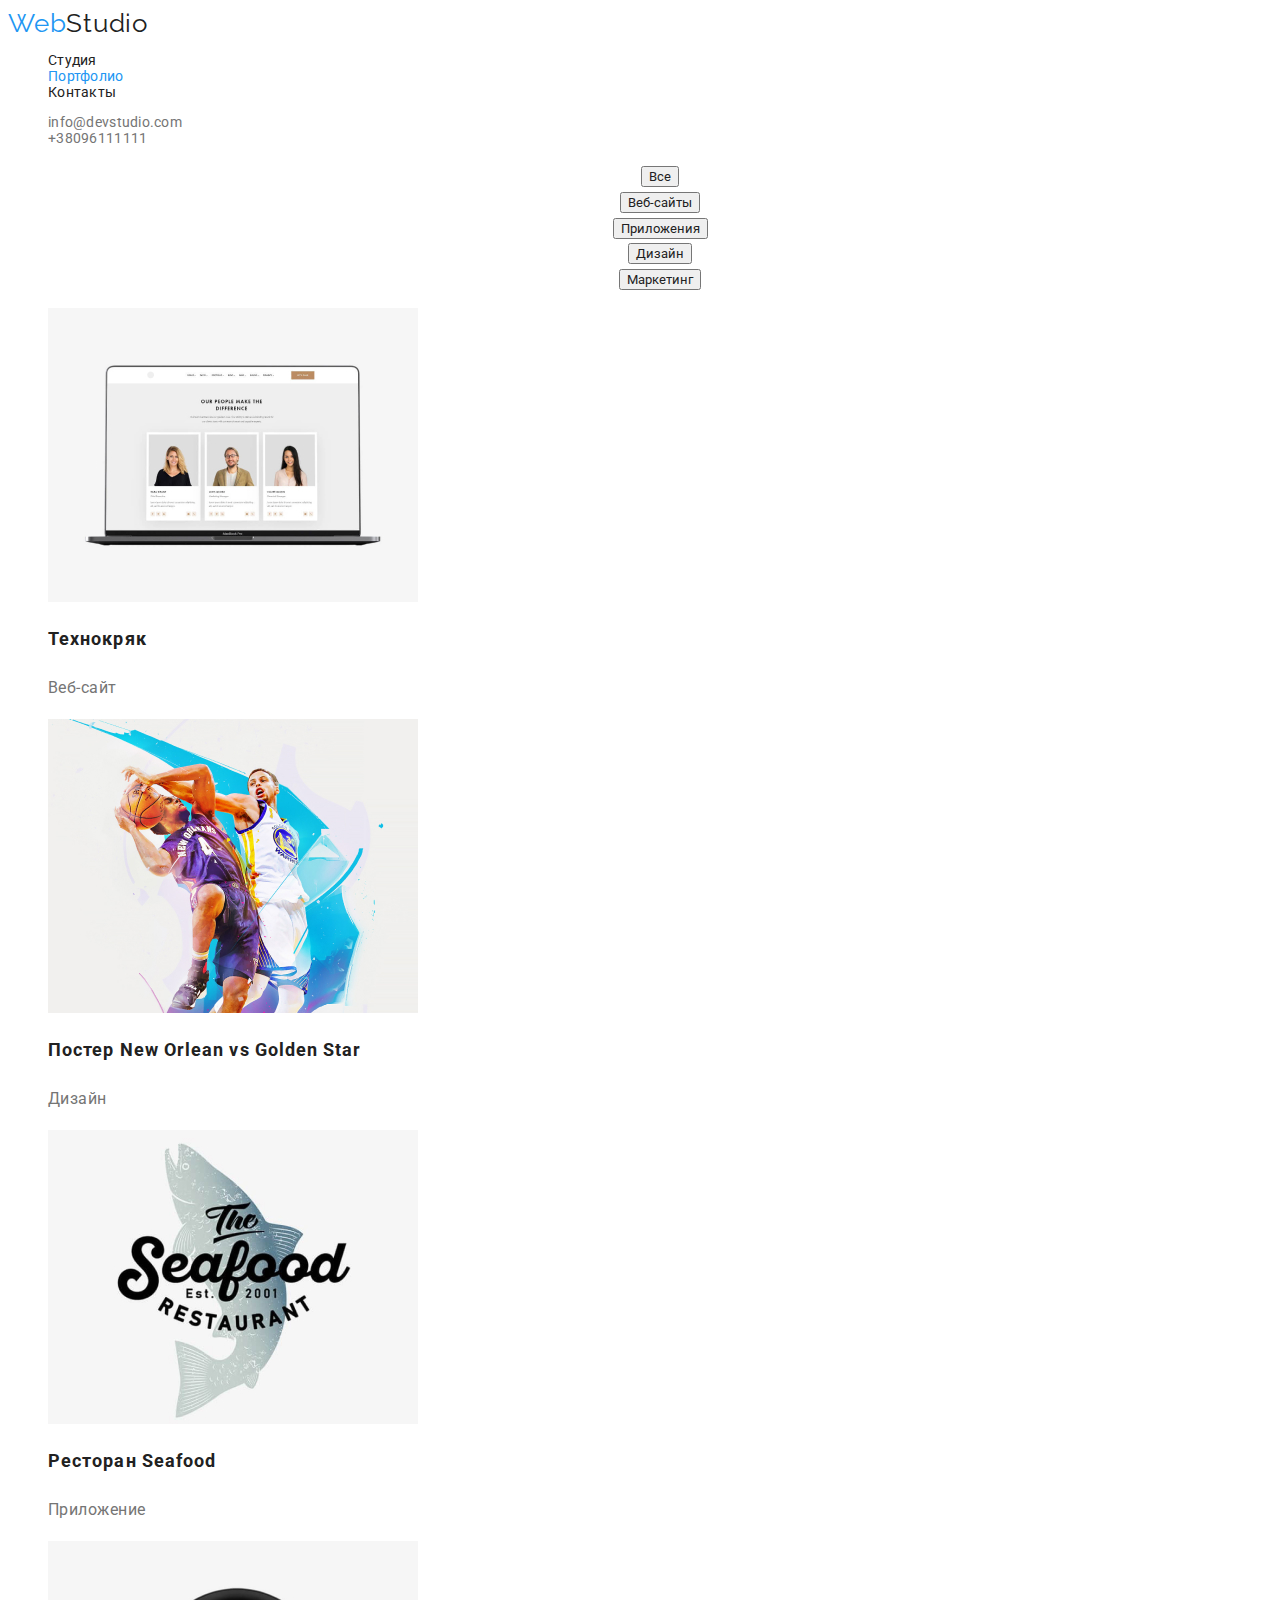
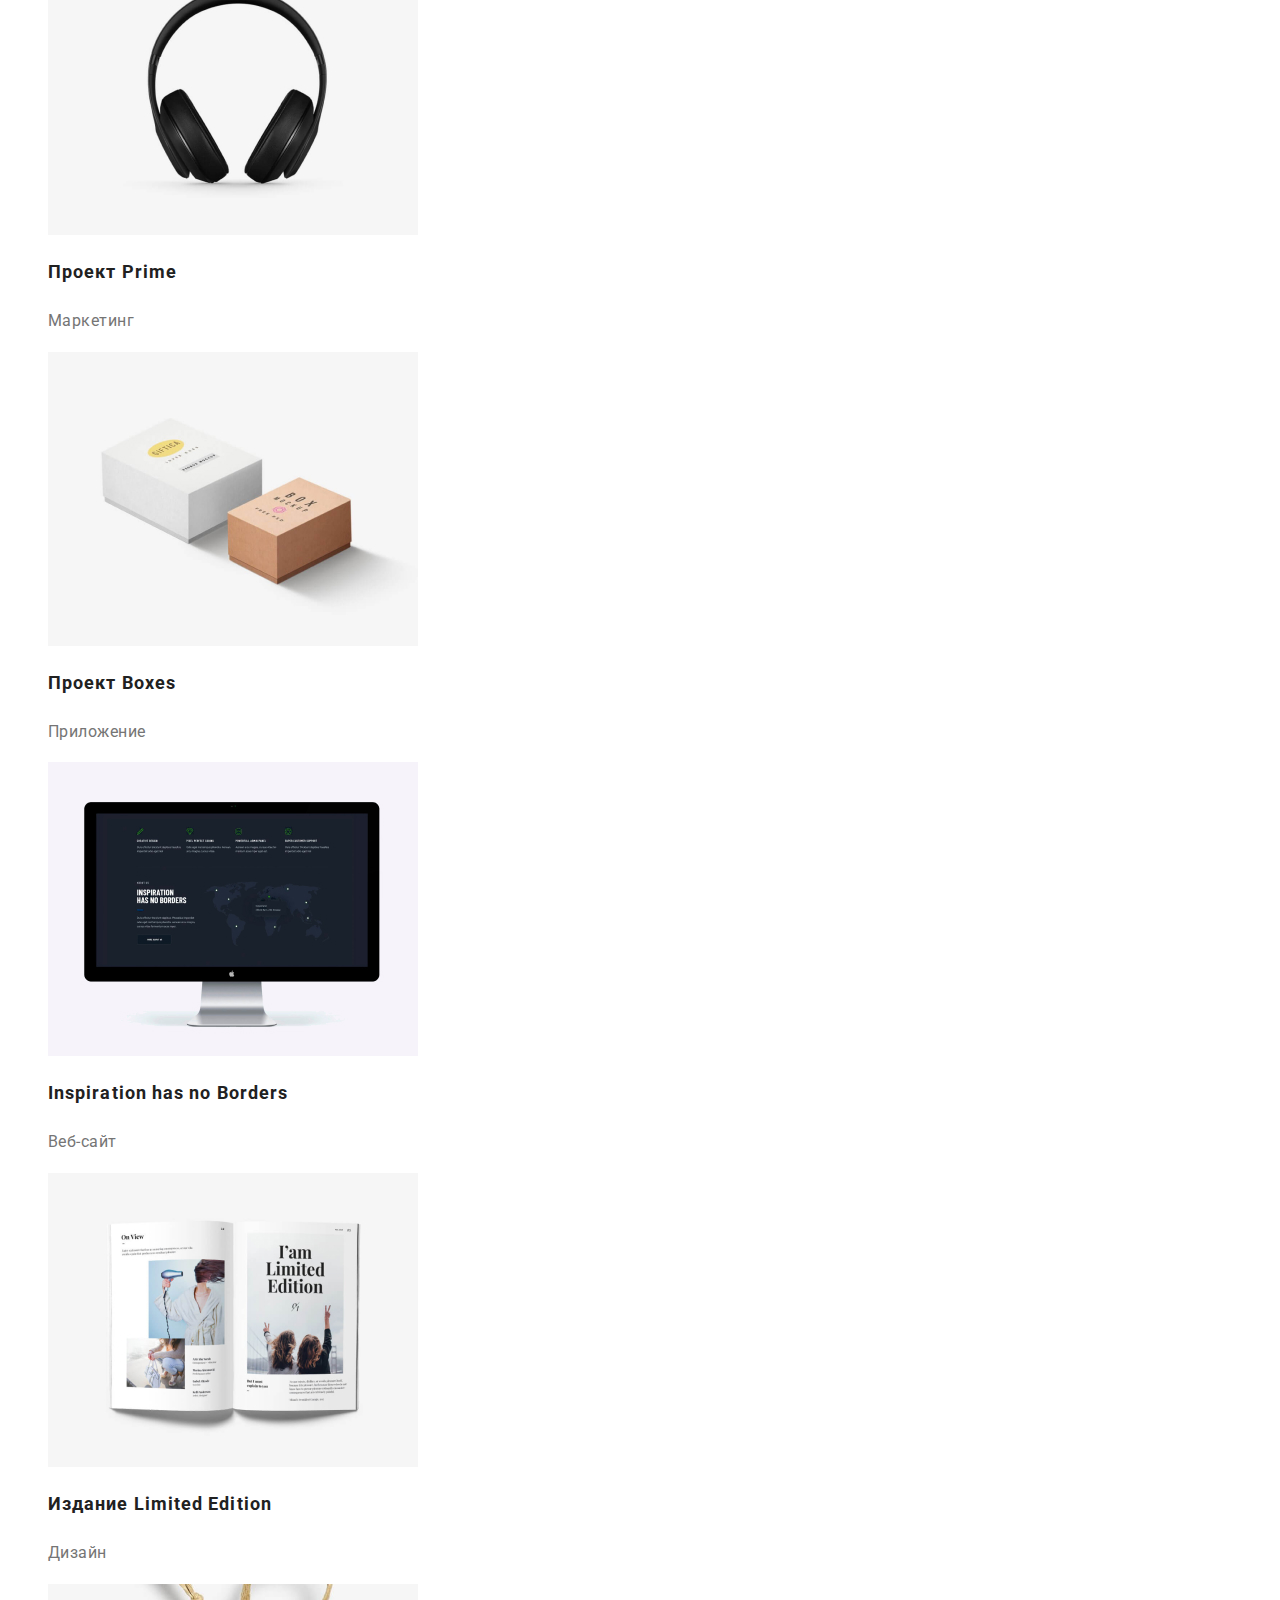
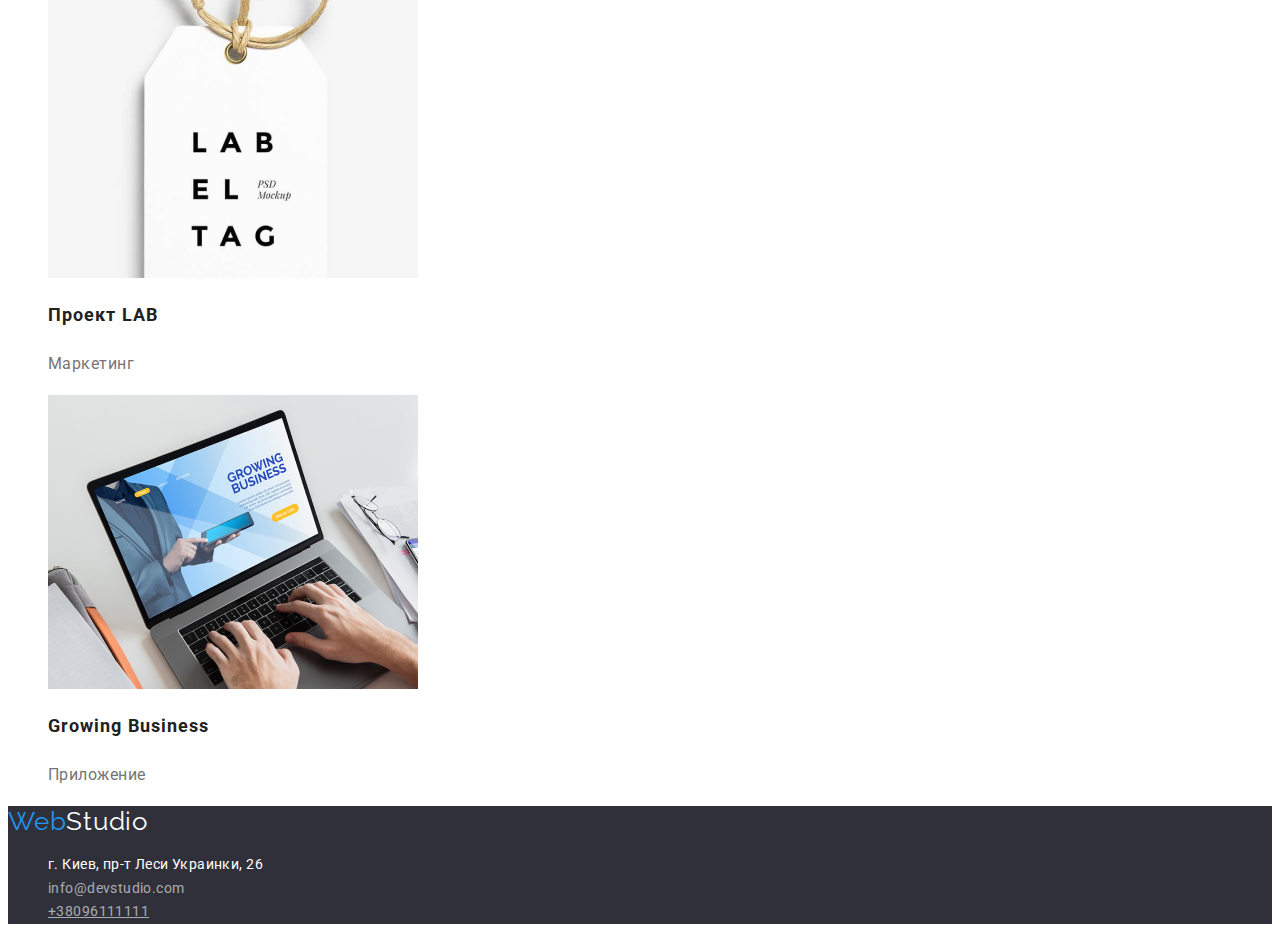
==== commit e1ae90ac: "add changes" ====
--- a/portfolio.html
+++ b/portfolio.html
@@ -1,112 +1,114 @@
 <!DOCTYPE html>
 <html lang="en">
+  <head>
+    <meta charset="UTF-8" />
+    <meta name="viewport" content="width=device-width, initial-scale=1.0" />
+    <title>Document</title>
+    <link
+      href="https://fonts.googleapis.com/css2?family=Raleway:wght@700&family=Roboto:wght@500;700;900&display=swap"
+      rel="stylesheet"
+    />
+    <link rel="stylesheet" href="./css/style.css" />
+  </head>
 
-<head>
-    <meta charset="UTF-8">
-    <meta name="viewport" content="width=device-width, initial-scale=1.0">
-    <title>Document</title>
-    <link href="https://fonts.googleapis.com/css2?family=Raleway:wght@700&family=Roboto:wght@500;700;900&display=swap"
-        rel="stylesheet">
-    <link rel="stylesheet" href="./css/style.css">
-</head>
-
-<body>
+  <body>
     <!--SHAPKA-->
     <header class="header">
-        <nav>
-            <a href="./index.html" class="logo"><span class="accent">Web</span>Studio
-            </a>
-            <ul class="site-nav">
-                <li> <a href="./index.html" class="link">Студия</a></li>
-                <li> <a href="./portfolio.html" class="link-current">Портфолио</a></li>
-                <li> <a href="" class="link">Контакты</a></li>
-            </ul>
-        </nav>
-        <ul class="contacts">
-            <li><a href="" class="link">info@devstudio.com</a></li>
-            <li><a href="" class="link">+38096111111</a></li>
+      <nav>
+        <a href="./index.html" class="logo"><span class="accent">Web</span>Studio </a>
+        <ul class="site-nav">
+          <li><a href="./index.html" class="link">Студия</a></li>
+          <li><a href="./portfolio.html" class="link-current">Портфолио</a></li>
+          <li><a href="" class="link">Контакты</a></li>
         </ul>
-    
+      </nav>
+      <ul class="contacts">
+        <li><a href="mailto:info@devstudio.com" class="link">info@devstudio.com</a></li>
+        <li><a href="tel:+38096111111" class="link">+38096111111</a></li>
+      </ul>
     </header>
     <!-- Telo -->
 
     <main>
-        <section>
-        <h1>Portfolio</h1>
+      <section>
+        <h1 class="visually-hidden">Portfolio</h1>
         <ul class="features">
-        <li> <button type="button" class="link">Все</button></li>
-        <li> <button type="button" class="link">Веб-сайты</button></li>
-        <li> <button type="button" class="link">Приложения</button></li>
-        <li> <button type="button" class="link">Дизайн</button></li>
-        <li> <button type="button" class="link">Маркетинг</button></li>
+          <li><button type="button" class="link">Все</button></li>
+          <li><button type="button" class="link">Веб-сайты</button></li>
+          <li><button type="button" class="link">Приложения</button></li>
+          <li><button type="button" class="link">Дизайн</button></li>
+          <li><button type="button" class="link">Маркетинг</button></li>
         </ul>
 
-        
-            <ul>
-                <li><img src="./img/img7.jpg" alt="tehnokryak" width="370">
-                <h2 class="section-title">Технокряк</h3>
-                <p class="section-text">Веб-сайт</p>
-                </li>
-            
-                <li><img src="./img/img8.jpg" alt="new orlean" width="370">
-                    <h2 class="section-title">Постер New Orlean vs Golden Star</h3>
-                    <p class="section-text">Дизайн</p>
-                </li>
-            
-                <li><img src="./img/img9.jpg" alt="Seafood" width="370">
-                    <h2 class="section-title">Ресторан Seafood</h3>
-                    <p class="section-text">Приложение</p>
-                </li>
-            
-                <li><img src="./img/img10.jpg" alt="Prime" width="370">
-                    <h2 class="section-title">Проект Prime</h3>
-                    <p class="section-text">Маркетинг</p>
-                </li>
-            
-                <li><img src="./img/img11.jpg" alt="Boxes" width="370">
-                    <h2 class="section-title">Проект Boxes</h3>
-                    <p class="section-text">Приложение</p>
-                </li>
-            
-                <li><img src="./img/img12.jpg" alt="Inspiration" width="370">
-                    <h2 class="section-title">Inspiration has no Borders</h3>
-                    <p class="section-text">Веб-сайт</p>
-                </li>
-            
-                <li><img src="./img/img13.jpg" alt="Limited Edition" width="370">
-                    <h2 class="section-title">Издание Limited Edition</h3>
-                    <p class="section-text">Дизайн</p>
-                </li>
-            
-                <li><img src="./img/img14.jpg" alt="LAB" width="370">
-                    <h2 class="section-title">Проект LAB</h3>
-                    <p class="section-text">Маркетинг</p>
-                </li>
-            
-                <li><img src="./img/img15.jpg" alt="Growing Business" width="370">
-                    <h2 class="section-title">Growing Business</h3>
-                    <p class="section-text">Приложение</p>
-                </li>
-            </ul>
-        </section>
+        <ul>
+          <li>
+            <img src="./img/img7.jpg" alt="tehnokryak" width="370" />
+            <h2 class="section-title">Технокряк</h2>
+            <p class="section-text">Веб-сайт</p>
+          </li>
 
+          <li>
+            <img src="./img/img8.jpg" alt="new orlean" width="370" />
+            <h2 class="section-title">Постер New Orlean vs Golden Star</h2>
+            <p class="section-text">Дизайн</p>
+          </li>
+
+          <li>
+            <img src="./img/img9.jpg" alt="Seafood" width="370" />
+            <h2 class="section-title">Ресторан Seafood</h2>
+            <p class="section-text">Приложение</p>
+          </li>
+
+          <li>
+            <img src="./img/img10.jpg" alt="Prime" width="370" />
+            <h2 class="section-title">Проект Prime</h2>
+            <p class="section-text">Маркетинг</p>
+          </li>
+
+          <li>
+            <img src="./img/img11.jpg" alt="Boxes" width="370" />
+            <h2 class="section-title">Проект Boxes</h2>
+            <p class="section-text">Приложение</p>
+          </li>
+
+          <li>
+            <img src="./img/img12.jpg" alt="Inspiration" width="370" />
+            <h2 class="section-title">Inspiration has no Borders</h2>
+            <p class="section-text">Веб-сайт</p>
+          </li>
+
+          <li>
+            <img src="./img/img13.jpg" alt="Limited Edition" width="370" />
+            <h2 class="section-title">Издание Limited Edition</h2>
+            <p class="section-text">Дизайн</p>
+          </li>
+
+          <li>
+            <img src="./img/img14.jpg" alt="LAB" width="370" />
+            <h2 class="section-title">Проект LAB</h2>
+            <p class="section-text">Маркетинг</p>
+          </li>
+
+          <li>
+            <img src="./img/img15.jpg" alt="Growing Business" width="370" />
+            <h2 class="section-title">Growing Business</h2>
+            <p class="section-text">Приложение</p>
+          </li>
+        </ul>
+      </section>
     </main>
 
     <!--FOOTER-->
     <footer class="footer">
-    
-        <a href="./index.html" class="logo"><span class="accent">Web</span>Studio
-        </a>
-        <address>
-            <ul>
-    
-                <li class="address">г. Киев, пр-т Леси Украинки, 26</li>
-    
-                <li class="contact-address">info@devstudio.com</li>
-                <li class="contact-address">+38096111111</li>
-            </ul>
-        </address>
+      <a href="./index.html" class="logo"><span class="accent">Web</span>Studio </a>
+      <address>
+        <ul>
+          <li class="address">г. Киев, пр-т Леси Украинки, 26</li>
+
+          <li class="contact-address">info@devstudio.com</li>
+          <li><a href="tel:+38096111111" class="contact-address">+38096111111</a></li>
+        </ul>
+      </address>
     </footer>
-    </body>
-    
-    </html>+  </body>
+</html>
--- a/css/style.css
+++ b/css/style.css
@@ -2,6 +2,18 @@
 /* vtorichniy cvet teksta #757575; */
 /* akcent #2196F3; */
 /* beliy #FFFFFF; */
+
+/* spriatat element */
+.visually-hidden {
+  position: absolute !important;
+  clip: rect(1px 1px 1px 1px);
+  clip: rect(1px, 1px, 1px, 1px);
+  padding: 0 !important;
+  border: 0 !important;
+  height: 1px !important;
+  width: 1px !important;
+  overflow: hidden;
+}
 
 :root {
   --primary-text-color: #212121;
@@ -39,16 +51,18 @@
 }
 
 /* site nav */
-.navigation .link:hover,
-.navigation .link:focus {
-  color: var(--akcent-color);
-}
 
 .site-nav {
   font-size: 14px;
   line-height: 1.14;
   letter-spacing: 0.02em;
 }
+
+.site-nav .link:hover,
+.site-nav .link:focus {
+  color: var(--akcent-color);
+}
+
 .site-nav .link {
   color: var(--primary-text-color);
   text-decoration: none;
@@ -71,17 +85,9 @@
   color: var(--secondary-text-color);
   text-decoration: none;
 }
-.contacts .link-email {
-  color: var(--secondary-text-color);
-  text-decoration: none;
-}
-.contacts .link-email:hover,
-.contacts .link-email:focus {
-  color: var(--akcent-color);
-}
-
-.contacts .link-contacts:hover,
-.contacts .link-contacts:focus {
+
+.contacts .link:hover,
+.contacts .link:focus {
   color: var(--akcent-color);
 }
 
@@ -199,6 +205,7 @@
 .footer .logo {
   color: var(--white-color);
 }
+
 /* button */
 
 button {
